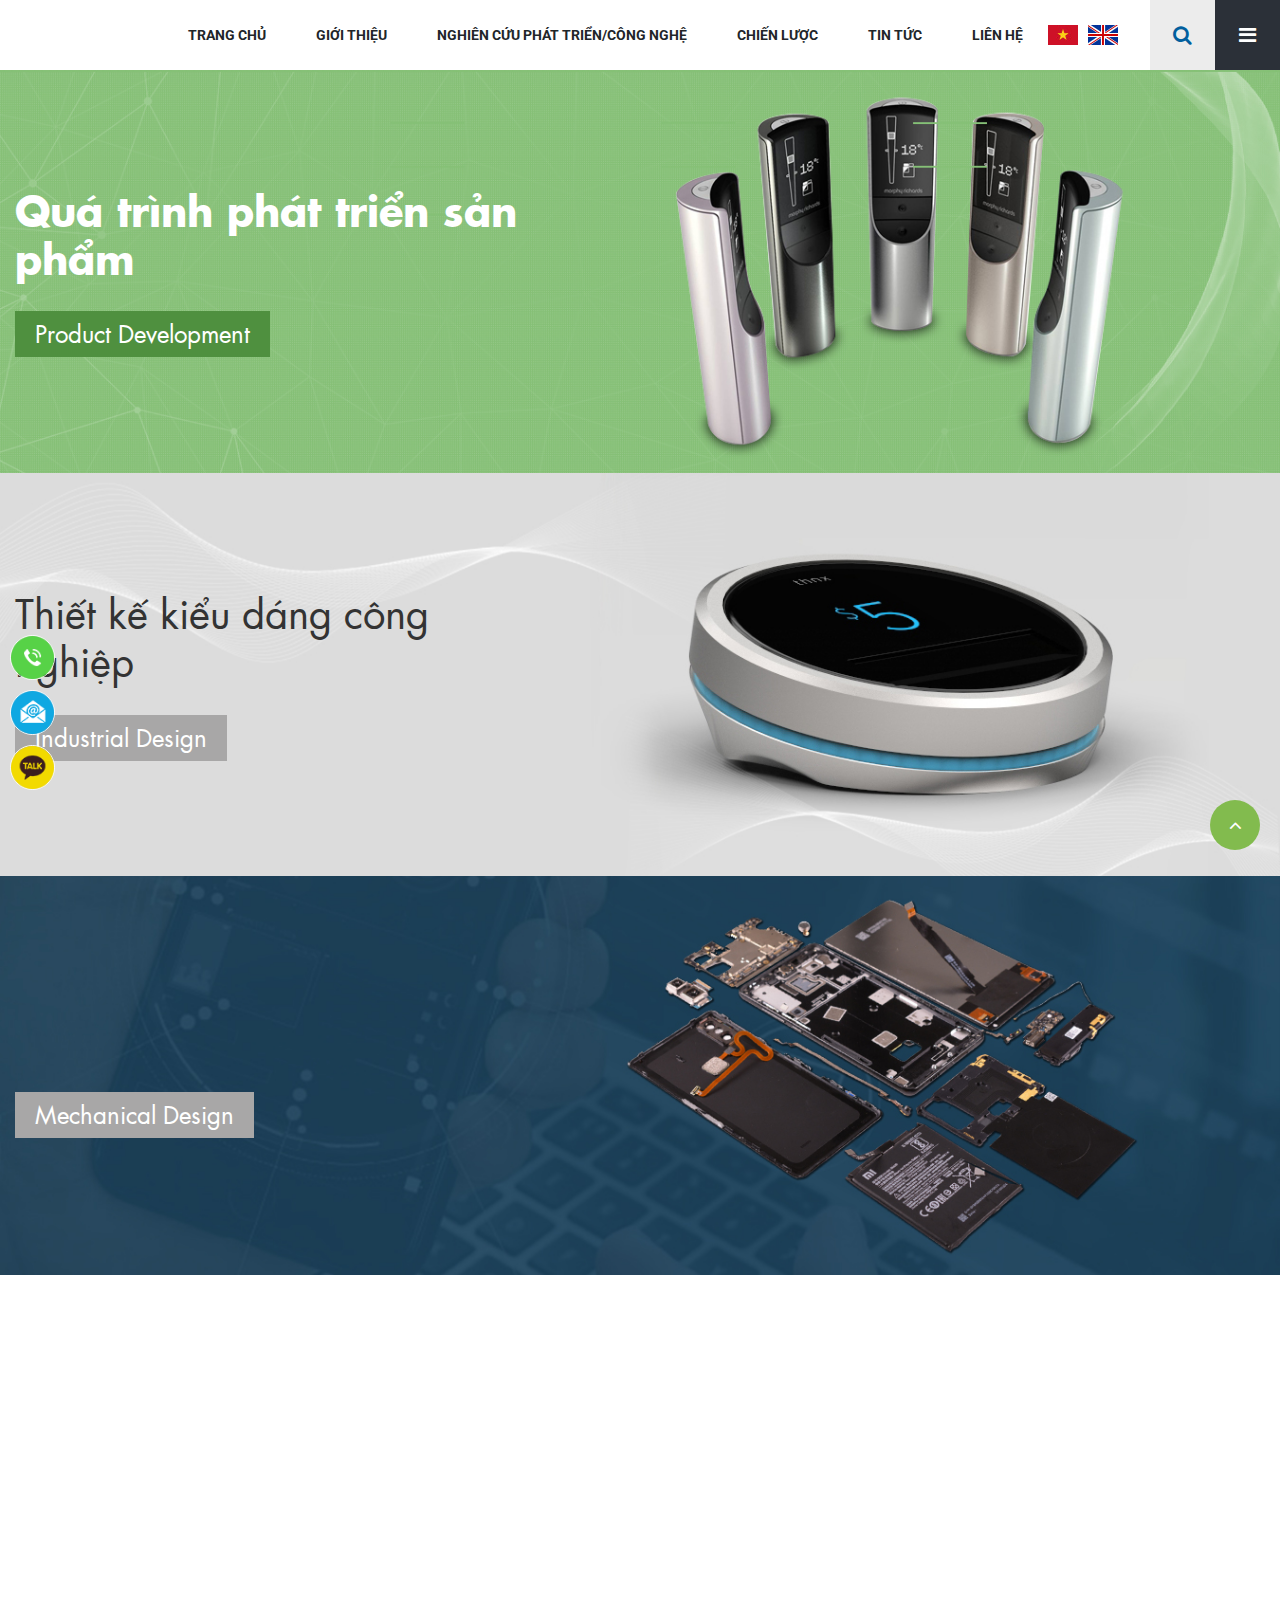
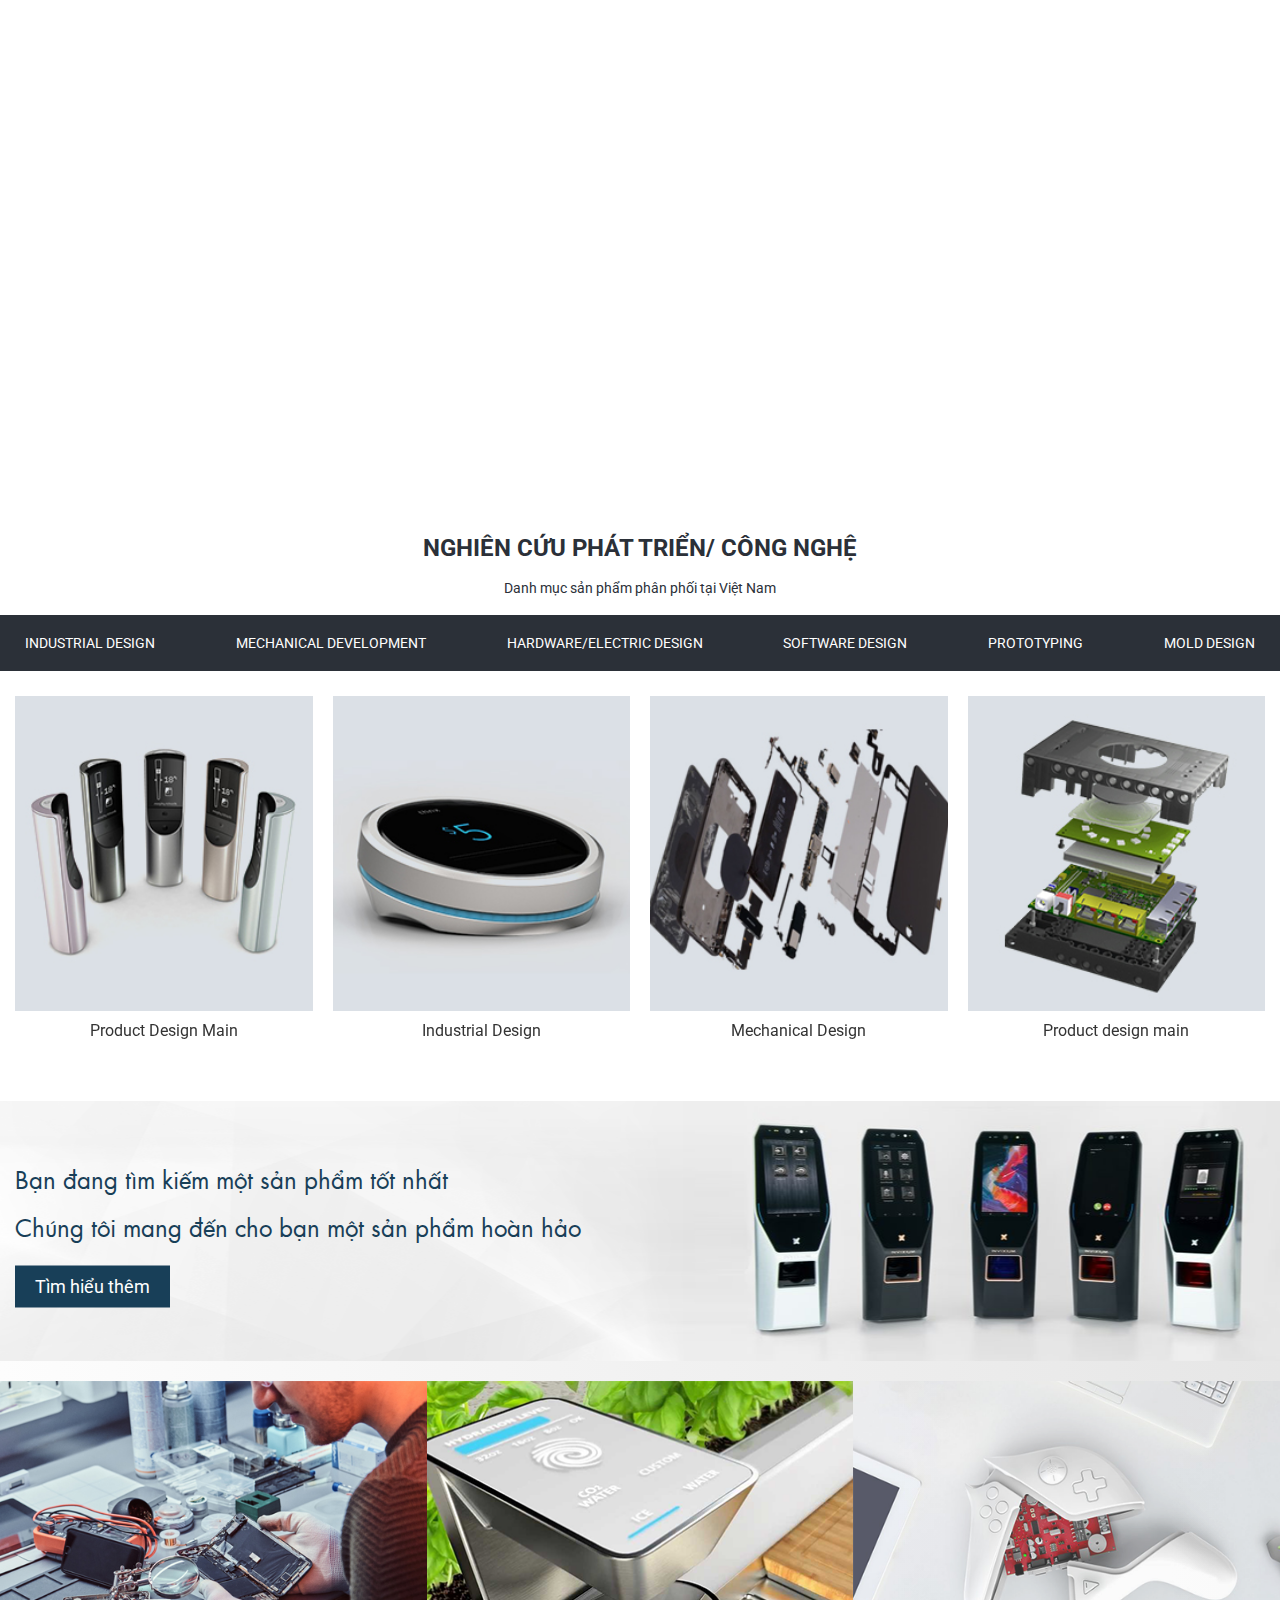
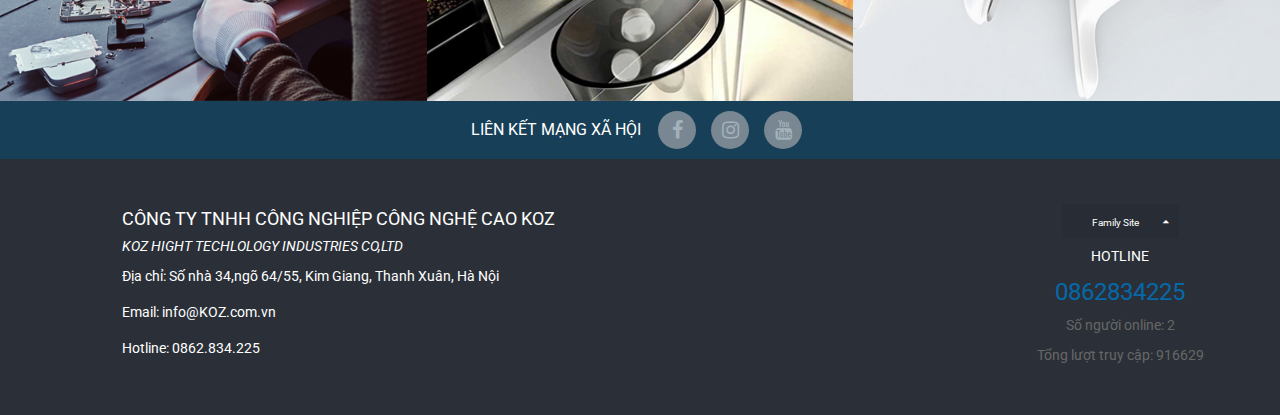
==== index.html @ 9ce786db "update" ====
<!DOCTYPE html>
<html lang="en">

<head>
	<meta charset="UTF-8" />
	<meta http-equiv="X-UA-Compatible" content="IE=edge" />
	<meta name="viewport" content="width=device-width, initial-scale=1.0" />
	<title>Delta Platinum</title>
	<link rel="stylesheet" href="assets/css/bootstrap.min.css">
	<link rel="stylesheet" href="assets/css/owl.carousel.min.css">
	<link rel="stylesheet" href="assets/css/owl.theme.default.min.css">
	<link rel="stylesheet" href="assets/css/font-awesome.min.css">
	<link rel="stylesheet" href="assets/css/animate.min.css">
	<link rel="stylesheet" href="assets/css/style.css" />
	<link rel="stylesheet" href="assets/css/media.css" />
	<link href="https://fonts.googleapis.com/css2?family=Roboto:wght@300;400;500;700&display=swap" rel="stylesheet">
</head>

<body>

	<!-- header -->
	<header class="header d-flex">
		<div class="container">
			<nav class="nav d-flex align-items-center justify-content-center">
				<ul class="menu d-flex align-items-center">
					<li class="menu__item">
						<a href="" class="menu__link">Trang chủ</a>
					</li>
					<li class="menu__item">
						<a href="" class="menu__link">Giới thiệu</a>
					</li>
					<li class="menu__item has-mega-menu">
						<a href="" class="menu__link">Nghiên cứu phát triển/công nghệ</a>
						<div class="mega-menu">
							<div class="container">
								<ul class="mega-menu__list d-flex">
									<li class="list-item">
										<ul class="mega-menu__item">
											<li>
												<h2>Nghiên cứu phát triển/công nghệ</h2>
												<p> Lĩnh vực thiết kế kiểu dáng và công nghiệp, thiết kế kiến trúc cơ
													khí sản phẩm, thiết kế bao bo mạch, thiết kế lập trình IT, tạo mẫu
													sản phẩm, thiết kế khuôn mẫu</p>
												<img src="assets/images/mega-img.jpg" alt="">
											</li>
										</ul>
									</li>
									<li class="list-item">
										<ul class="mega-menu__item">
											<li>
												<a href="">Quá trình phát triển sản phẩm</a>
											</li>
											<li>
												<a href="">Thiết kế kiểu dáng công nghiệp</a>
											</li>
											<li>
												<a href="">Thiết kế kiến trúc cơ khí</a>
											</li>
										</ul>
									</li>
									<li class="list-item">
										<ul class="mega-menu__item">
											<li>
												<a href="">Thiết kế phần cứng, điện tử</a>
											</li>
											<li>
												<a href="">Thiết kế lập trình IT</a>
											</li>
										</ul>
									</li>
									<li class="list-item">
										<ul class="mega-menu__item">
											<li>
												<a href="">Tạo mẫu sản phẩm</a>
											</li>
											<li>
												<a href="">Thiết kế khuôn mẫu</a>
											</li>
										</ul>
									</li>
								</ul>
							</div>
						</div>
					</li>
					<li class="menu__item has-mega-menu">
						<a href="" class="menu__link">Chiến lược</a>
						<div class="mega-menu">
							<div class="container">
								<ul class="mega-menu__list d-flex">
									<li class="list-item">
										<ul class="mega-menu__item">
											<li>
												<h2>Nghiên cứu phát triển/công nghệ</h2>
												<p> Lĩnh vực thiết kế kiểu dáng và công nghiệp, thiết kế kiến trúc cơ
													khí sản phẩm, thiết kế bao bo mạch, thiết kế lập trình IT, tạo mẫu
													sản phẩm, thiết kế khuôn mẫu</p>
												<img src="assets/images/mega-img.jpg" alt="">
											</li>
										</ul>
									</li>
									<li class="list-item">
										<ul class="mega-menu__item">
											<li>
												<a href="">Quá trình phát triển sản phẩm</a>
											</li>
											<li>
												<a href="">Thiết kế kiểu dáng công nghiệp</a>
											</li>
											<li>
												<a href="">Thiết kế kiến trúc cơ khí</a>
											</li>
										</ul>
									</li>
									<li class="list-item">
										<ul class="mega-menu__item">
											<li>
												<a href="">Thiết kế phần cứng, điện tử</a>
											</li>
											<li>
												<a href="">Thiết kế lập trình IT</a>
											</li>
										</ul>
									</li>
									<li class="list-item">
										<ul class="mega-menu__item">
											<li>
												<a href="">Tạo mẫu sản phẩm</a>
											</li>
											<li>
												<a href="">Thiết kế khuôn mẫu</a>
											</li>
										</ul>
									</li>
								</ul>
							</div>
						</div>
					</li>
					<li class="menu__item">
						<a href="" class="menu__link">Tin tức</a>
					</li>
					<li class="menu__item">
						<a href="" class="menu__link">Liên hệ</a>
					</li>
				</ul>
				<!-- language PC -->
				<ul class="nav__language d-flex">
					<li>
						<a href="#"><img src="assets/images/vi.jpg" alt="vi-icon-language"></a>
					</li>
					<li>
						<a href="#"><img src="assets/images/en.jpg" alt="en-icon-language"></a>
					</li>
				</ul>
			</nav>
		</div>
		<div class="nav__action d-flex">
			<div class="nav__action-search">
				<button class="search-btn js-search-btn"><i class="fa fa-search"></i></button>
			</div>

			<!-- language mobile -->
			<ul class="nav__language nav__lang-mb d-flex">
				<li>
					<a href="#"><img src="assets/images/vi.jpg" alt="vi-icon-language"></a>
				</li>
				<li>
					<a href="#"><img src="assets/images/en.jpg" alt="en-icon-language"></a>
				</li>
			</ul>
			<button class="nav__action-bars js-bars-btn">
				<i class="fa fa-bars"></i>
			</button>
			
			<button class="nav__action-mb js-mb-btn">
				<i class="fa fa-bars"></i>
			</button>
		</div>
		<div class="header__search">
			<div class="header__search-inner js-header-search">
				<div class="container">
					<h2 class="text-center">Tìm kiếm</h2>
					<form action="" class="header__form">
						<div class="form-gr text-center d-flex">
							<input type="text" placeholder="Tìm kiếm">
							<button type="submit"><i class="fa fa-search"></i></button>
						</div>
					</form>
					<div class="header__keyword d-flex align-items-center justify-content-center">
						<h3>Gợi ý</h3>
						<ul class="d-flex">
							<li>
								<a href="">Sản phẩm 1</a>
							</li>
							<li>
								<a href="">Sản phẩm 2</a>
							</li>
							<li>
								<a href="">Sản phẩm 3</a>
							</li>
							<li>
								<a href="">Sản phẩm 4</a>
							</li>
							<li>
								<a href="">Sản phẩm 5</a>
							</li>
						</ul>
					</div>
				</div>
			</div>
		</div>
		<!-- Menu mobile -->
		<div class="menumobile">
			<div class="menumobile-overlay"></div>
			<ul class="menumobile-list">
				<li class="menumobile-item">
					<a href="#" class="menumobile-link">Trang chủ</a>
				</li>
				<li class="menumobile-item has-sub-mbmobile">
					<a href="#" class="menumobile-link"
						>Giới thiệu
					</a>
				</li>
				<li class="menumobile-item">
					<a href="#" class="menumobile-link"
						>Nghiên cứ phát triển/công nghệ<i class="fa fa-plus js-slide-down-menu"></i
					></a>
					<ul class="submenu-mb">
						<li>
							<a href="#">Quá trình phát triển sản phẩm</a>
							<a href="#">Thiết kế kiểu dáng công nghiệp</a>
							<a href="#">Thiết kế kiến trúc cơ khí</a>
							<a href="#">Thiết kế phần cứng, điện tử</a>
							<a href="#">Thiết kế lập trình IT</a>
							<a href="#">Tạo mẫu sản phẩm</a>
							<a href="#">Thiết kế khuôn mẫu</a>
						
						</li>
					</ul>
				</li>

				<li class="menumobile-item">
					<a href="#" class="menumobile-link">Giới thiệu</a>
				</li>
				<li class="menumobile-item">
					<a href="#" class="menumobile-link">Liên hệ</a>
				</li>
			</ul>
		</div>
	</header>

	<!-- Main Modal -->
	<div class="main-modal js-main-modal">
		<div class="main-modal__header">
			<hr>
			<img src="assets/images/t_img_sitemap.png" alt="">
			<h2 class="text-center">Sitemap</h2>
			<button class="js-close-modal">
				×
			</button>
		</div>
		<div class="main-modal__body">
			<div class="container">
				<div class="row">
					<div class="col-lg-3">
						<div class="modal-body__item">
							<ul>
								<li>
									<img src="assets/images/model-img-1.jpg" alt="" style="height: auto">
								</li>
								<li>
									<h2>KOZ</h2>
								</li>
								<li>
									<a href="">Quá trình phát triển sản phẩm</a>
								</li>
								<li>
									<a href="">Thiết kế kiểu dáng công nghiệp</a>
								<li>
									<a href="">Thiết kế kiến trúc cơ khí</a>
								</li>
							</ul>
						</div>
					</div>
					<div class="col-lg-3">
						<div class="modal-body__item">
							<ul>
								<li>
									<img src="assets/images/model-img-1.jpg" alt="">
								</li>
								<li>
									<h2>Sản phẩm</h2>
								</li>
								<li>
									<a href="">Quá trình phát triển sản phẩm</a>
								</li>
								<li>
									<a href="">Thiết kế kiểu dáng công nghiệp</a>
								<li>
									<a href="">Thiết kế kiến trúc cơ khí</a>
								</li>
							</ul>
						</div>
					</div>
					<div class="col-lg-3">
						<div class="modal-body__item">
							<ul>
								<li>
									<img src="assets/images/modal-img-2.jpg" alt="">
								</li>
								<li>
									<h2>Hỗ trợ</h2>
								</li>
								<li>
									<a href="">Quá trình phát triển sản phẩm</a>
								</li>
								<li>
									<a href="">Thiết kế kiểu dáng công nghiệp</a>
								<li>
									<a href="">Thiết kế kiến trúc cơ khí</a>
								</li>
							</ul>
						</div>
					</div>
					<div class="col-lg-3">
						<div class="modal-body__item">
							<ul>
								<li>
									<img src="assets/images/modal-img-3.jpg" alt="">
								</li>
								<li>
									<h2>Nơi mua hàng</h2>
								</li>
								<li>
									<a href="">Quá trình phát triển sản phẩm</a>
								</li>
								<li>
									<a href="">Thiết kế kiểu dáng công nghiệp</a>
								<li>
									<a href="">Thiết kế kiến trúc cơ khí</a>
								</li>
							</ul>
						</div>
					</div>
					<div class="col-lg-3">
						<div class="modal-body__item">
							<ul>
								<li>
									<img src="assets/images/modal-img-4.jpg" alt="">
								</li>
								<li>
									<h2>Tin Tức</h2>
								</li>
								<li>
									<a href="">Quá trình phát triển sản phẩm</a>
								</li>
								<li>
									<a href="">Thiết kế kiểu dáng công nghiệp</a>
								<li>
									<a href="">Thiết kế kiến trúc cơ khí</a>
								</li>
							</ul>
						</div>
					</div>
					<div class="col-lg-3">
						<div class="modal-body__item">
							<ul>
								<li>
									<img src="assets/images/modal-img-2.jpg" alt="">
								</li>
								<li>
									<h2>Liên hệ</h2>
								</li>
								<li>
									<a href="">Quá trình phát triển sản phẩm</a>
								</li>
								<li>
									<a href="">Thiết kế kiểu dáng công nghiệp</a>
								<li>
									<a href="">Thiết kế kiến trúc cơ khí</a>
								</li>
							</ul>
						</div>
					</div>
					<div class="col-lg-3">
						<div class="modal-body__item">
							<ul>
								<li>
									<img src="assets/images/model-img-1.jpg" alt="">
								</li>
								<li>
									<h2>Tuyển dụng</h2>
								</li>
								<li>
									<a href="">Quá trình phát triển sản phẩm</a>
								</li>
								<li>
									<a href="">Thiết kế kiểu dáng công nghiệp</a>
								<li>
									<a href="">Thiết kế kiến trúc cơ khí</a>
								</li>
							</ul>
						</div>
					</div>
				</div>
			</div>
		</div>
	</div>
	<!-- End header -->
	<section class="service wow fadeInUpBig" data-wow-duration="1s" data-wow-delay="0.5s">
		<div class="service-img">
			<img src="assets/images/home-img-1.jpg" alt="">
		</div>
		<div class="container">
			<div class="service-content">
				<h2 class="wow fadeInLeft" data-wow-duration="1s" data-wow-delay="1s">Quá trình phát triển sản phẩm</h2>
				<a href="#" class="service-btn">Product Development</a>
			</div>
		</div>
	</section>
	<section class="service wow fadeInUpBig" data-wow-duration="1s" data-wow-delay="0.7s">
		<div class="service-img">
			<img src="assets/images/home-img-2.jpg" alt="">
		</div>
		<div class="container">
			<div class="service-content">
				<h2 class="text-color text-normal wow fadeInLeft" data-wow-duration="1s" data-wow-delay="1s">Thiết kế
					kiểu dáng công nghiệp</h2>
				<a href="#" class="service-btn bg-light-grey">Industrial Design</a>
			</div>
		</div>
	</section>
	<section class="service wow fadeInUpBig" data-wow-duration="1s" data-wow-delay="0.8s">
		<div class="service-img">
			<img src="assets/images/home-img-3.jpg" alt="">
		</div>
		<div class="container">
			<div class="service-content">
				<h2 class="wow fadeInLeft" data-wow-duration="1s" data-wow-delay="0.5s">Thiết kế kiến trúc cơ khí</h2>
				<a href="#" class="service-btn bg-light-grey">Mechanical Design</a>
			</div>
		</div>
	</section>
	<section class="service wow fadeInUpBig" data-wow-duration="1s" data-wow-delay="0.5s">
		<div class="service-img">
			<img src="assets/images/home-img-4.jpg" alt="">
		</div>
		<div class="container">
			<div class="service-content">
				<h2 class="text-color text-normal wow fadeInLeft" data-wow-duration="1s" data-wow-delay="0.5s">Thiết kế
					phần cứng, điện tử</h2>
				<a href="#" class="service-btn bg-dark-blue">Hardware/ Electronic Design</a>
			</div>
		</div>
	</section>
	<section class="service wow fadeInUpBig" data-wow-duration="1s" data-wow-delay="0.8s">
		<div class="service-img">
			<img src="assets/images/home-img-5.jpg" alt="">
		</div>
		<div class="container">
			<div class="service-content">
				<h2 class="wow fadeInLeft" data-wow-duration="1s" data-wow-delay="0.8s">Thiết kế khuôn mẫu</h2>
				<a href="#" class="service-btn bg-light-grey">Mold Design</a>
			</div>
		</div>
	</section>
	<section class="category text-center">
		<div class="category__heading">
			<h2 class="category__title">Nghiên cứu phát triển/ Công nghệ</h2>
			<p>Danh mục sản phẩm phân phối tại Việt Nam</p>
		</div>
		<div class="category__slide">
			<div class="category__wrap">
				<div class="container">
					<div class="category__nav">
						<!-- Category nav PC -->
						<ul class="category__list align-items-center justify-content-between">
							<li data-pane=".pane1" class="pane">
								<a href="#" data-pane=".pane1">Product Development</a>
							</li>
							<li data-pane=".pane2">
								<a href="#">Industrial design</a>
							</li>
							<li data-pane=".pane3">
								<a href="#">Mechanical Development</a>
							</li>
							<li>
								<a href="#">Hardware/Electric design</a>
							</li>
							<li>
								<a href="#">Software design</a>
							</li>
							<li>
								<a href="#">Prototyping</a>
							</li>
							<li>
								<a href="#">Mold design</a>
							</li>
						</ul>

						<!-- Category N -->
						<button class="category-btn js-cat-btn">
							<i class="fa fa-bars"></i>
						</button>
					</div>
				</div>
			</div>
			<div class="container">
				<!-- pane 1 -->
				<div class="category__slide-wrap owl-carousel pane pane1">
					<div class="category__slide-item">
						<a href=""><img src="assets/images/cate-img1.jpg" alt=""></a>
						<h3 class="category__slide-title"><a href="">Product Design Main</a></h3>
					</div>
					<div class="category__slide-item">
						<a href=""><img src="assets/images/cate-img-2.jpg" alt=""></a>
						<h3 class="category__slide-title"><a href="">Industrial Design</a></h3>
					</div>
					<div class="category__slide-item">
						<a href=""><img src="assets/images/cat-3.jpg" alt=""></a>
						<h3 class="category__slide-title"><a href="">Mechanical Design</a></h3>
					</div>
					<div class="category__slide-item">
						<a href=""><img src="assets/images/cat-4.jpg" alt=""></a>
						<h3 class="category__slide-title"><a href="">Product design main</a></h3>
					</div>
					<div class="category__slide-item">
						<a href=""><img src="assets/images/cate-img-2.jpg" alt=""></a>
						<h3 class="category__slide-title"><a href="">Product design main</a></h3>
					</div>
					<div class="category__slide-item">
						<a href=""><img src="assets/images/cate-img1.jpg" alt=""></a>
						<h3 class="category__slide-title"><a href="">Product design main</a></h3>
					</div>
					<div class="category__slide-item">
						<a href=""><img src="assets/images/cat-3.jpg" alt=""></a>
						<h3 class="category__slide-title"><a href="">Product design main</a></h3>
					</div>
				</div>
				<!-- pane 2 -->
				<div class="category__slide-wrap owl-carousel pane pane2">
					<div class="category__slide-item">
						<a href=""><img src="assets/images/cate-img1.jpg" alt=""></a>
						<h3 class="category__slide-title"><a href="">Product design main</a></h3>
					</div>
					<div class="category__slide-item">
						<a href=""><img src="assets/images/cat-4.jpg" alt=""></a>
						<h3 class="category__slide-title"><a href="">Product design main</a></h3>
					</div>
				</div>
				<!-- pane 3 -->
				<div class="category__slide-wrap owl-carousel pane pane3">
					<div class="category__slide-item">
						<a href=""><img src="assets/images/cate-img1.jpg" alt=""></a>
						<h3 class="category__slide-title"><a href="">Product design main</a></h3>
					</div>
					<div class="category__slide-item">
						<a href=""><img src="assets/images/cat-3.jpg" alt=""></a>
						<h3 class="category__slide-title"><a href="">Product design main</a></h3>
					</div>
					<div class="category__slide-item">
						<a href=""><img src="assets/images/cate-img-2.jpg" alt=""></a>
						<h3 class="category__slide-title"><a href="">Product design main</a></h3>
					</div>
				</div>
			</div>
		</div>
	</section>

	<section class="ads">
		<div class="container">
			<div class="ads__content">
				<p class="ads__txt">Bạn đang tìm kiếm một sản phẩm tốt nhất <br>
					Chúng tôi mang đến cho bạn một sản phẩm hoàn hảo
				</p>
				<a href="#" class="ads__btn">Tìm hiểu thêm</a>
			</div>
		</div>
	</section>

	<section class="gallery d-flex">
		<div class="gallery__img">
			<img src="assets/images/gallery1.jpg" alt="">
		</div>
		<div class="gallery__img">
			<img src="assets/images/gallery2.png" alt="">
		</div>
		<div class="gallery__img">
			<img src="assets/images/galery3.png" alt="">
		</div>
	</section>
	<section class="social">
		<div class="container">
			<div class="row justify-content-center align-items-center">
				<p>Liên kết mạng xã hội</p>
				<ul class="social__list d-flex">
					<li>
						<a href=""><i class="fa fa-facebook"></i></a>
					</li>
					<li>
						<a href=""><i class="fa fa-instagram"></i></a>
					</li>
					<li>
						<a href=""><i class="fa fa-youtube"></i></a>
					</li>
				</ul>
			</div>
		</div>
	</section>
	<footer class="footer">
		<div class="container">
			<div class="row justify-content-end">
				<div class="col-lg-8 col-md-12 col-sm-12">
					<div class="footer__content">
						<h2>Công ty TNHH công nghiệp công nghệ cao KOZ</h2>
						<span class="footer__intro">KOZ hight techlology industries co,LTD</span>
						<p>Địa chỉ: <span>Số nhà 34,ngõ 64/55, Kim Giang, Thanh Xuân, Hà Nội</span></p>
						<p>Email: <span>info@KOZ.com.vn</span></p>
						<p>Hotline: <span>0862.834.225</span></p>
					</div>
				</div>
				<div class="col-lg-3 col-md-12 col-sm-12">
					<div class="footer__info text-center">
						<button class="js-footer-btn">
							<i class="fa fa-caret-up"></i>
							<span>Family Site</span>
							<ul class="footer__link-list">
								<li>
									<a href="#">Link 1</a>
								</li>
								<li>
									<a href="#">Link 2</a>
								</li>
								<li>
									<a href="#">Link 3</a>
								</li>
								<li>
									<a href="#">Link 4</a>
								</li>
							</ul>
						</button>
						<p>Hotline</p>
						<a href="18006740">0862834225</a>
						<ul>
							<li>Số người online: <span>2</span></li>
							<li>Tổng lượt truy cập: <span>916629</span></li>
						</ul>
					</div>
				</div>
			</div>
		</div>
	</footer>
	<div class="list-icon">
		<ul>
			<li>
				<a href="#"><img src="assets/images/icon-phone.png" alt=""></a>
				<span class="icon-phone">0862834225</span>
			</li>
			<li>
				<a href="#"><img src="assets/images/icon-email.png" alt=""></a>
				<span class="icon-email">info@KOZ.com.vn</span>
			</li>
			<li>
				<a href="#"><img src="assets/images/icon-talk.png" alt=""></a>
				<span class="icon-talk">0862834225</span>
			</li>
		</ul>
	</div>
	<a href="#" class="back-top active">
		<i class="fa fa-angle-up"></i>
	</a>
	<script src="assets/js/jquery-3.6.0.min.js"></script>
	<script src="assets/js/popper.min.js"></script>
	<script src="assets/js/bootstrap.min.js"></script>
	<script src="assets/js/owl.carousel.min.js"></script>
	<script src='assets/js/wow.min.js'></script>
	<script src="assets/js/jquery.elevatezoom.min.js"></script>
	<script src="assets/js/main.js"></script>

	<script>
		new WOW().init();
	</script>
</body>
</html>
---- assets/css/style.css ----
/* ===============  Setting  =============== */
:root {
  --main-color: #86c177;
  --white-color: #fff;
  --text-color: #333333;
  --secondary-color: #2b3038;
  --roboto-font: 'Roboto', sans-serif;
  --sfu-b:  SFUBold;
  --sfu-book: SFUBook;
}

html {
  scroll-behavior: smooth;
}

body {
}

*,
*::before,
*::after {
  margin: 0;
  padding: 0;
  box-sizing: border-box;
}

body {
  font-family: var(--roboto-font);
  font-size: 14px;
  line-height: 1;
}

input,
button,
select,
textarea {
  outline: none;
  font-size: 14px;
}

h1,
h2,
h3,
h4,
h5,
h6,
p {
  margin: 0;
  font-weight: 400;
}

ul {
  margin: 0;
  list-style: none;
}

button {
  cursor: pointer;
  border: none;
}

button:focus {
  outline: none;
  border: none;
}

input {
  line-height: normal;
}

a,
a:hover {
  text-decoration: none;
  color: unset;
}

img {
  max-width: 100%;
  display: block;
}



@font-face {
  font-family: SFUBold;
  src: url(../fonts/SFUFUTURABOLD.TTF);
}

@font-face {
  font-family: SFUBook;
  src: url(../fonts/SFUFUTURABOOK.TTF);
}

/* ===============  Global style  =============== */

.back-top {
  position: fixed;
  right: 20px;
  bottom: 50px;
  opacity: 0;
  visibility: hidden;
  transition: all 0.2s ease-in-out;
  background: #82bb4e;
  color: var(--white-color);
  width: 50px;
  height: 50px;
  display: grid;
  place-items: center;
  border-radius: 50%;
  z-index: 99;
}

.back-top i {
	font-size: 20px;
}

.back-top:hover {
	text-decoration: none;
	color: var(--white-color);
}
  
.back-top.active {
	opacity: 1;
	visibility: visible;
}

.header {
  padding: 23px 0;
  position: relative;
}

.menu__link {
  font-weight: 700;
  text-transform: uppercase;
  padding: 0 25px;
  line-height: 24px;
}

.nav__language li ~ li {
  margin-left: 10px;
}

.nav__action {
  position: absolute;
  top: 0;
  right: 0;
  height: 100%;
}

.nav__action-search .search-btn,
.nav__action-bars i{
  height: 100%;
  width: 65px;
  font-size: 20px;
}

.nav__action-search .search-btn {
  background-color: #ececec;
  color: #015f9e;
}

.nav__action-search .btn-close i::before {
  content: '\f00d';
  color: #015f9e;
  opacity: .5;
}

.nav__lang-mb {
  display: none !important;
}

.nav__language li a img {
  transition: all .25s ease-in-out;
}

.nav__language li a img:hover  {
  transform: scale(1.2);
}

.nav__action-bars i {
  display: inline-block;
  background: var(--secondary-color);
  color: var(--white-color);
  display: flex;
  align-items: center;
  justify-content: center;
}

.mega-menu {
  position: absolute;
  left: 0;
  right: 0;
  top: 70px;
  background-color: #f2f7f0;
  padding: 25px 0;
  opacity: 0;
  visibility: hidden;
  transform: scale(1, 1);
  transition: transform 0.5s ease-in-out, opacity 0.3s ease-in-out;
  transform: scale(1, 0);
  animation-fill-mode: forwards;
  transform-origin: top;
  border-top: 2px solid var(--main-color);
  z-index: 97;
}

.has-mega-menu:hover .mega-menu {
  opacity: 1;
  visibility: visible;
  transition: transform 0.5s ease-in-out, opacity 0.3s ease-in-out .1s;
  transform: scale(1, 1);
}

.mega-menu::before {
  content: "";
  position: absolute;
  top: -27px;
  left: 0;
  right: 0;
  height: 27px;
  background: transparent
}

.mega-menu__list {
  margin: 0 -15px;
}

.list-item {
  width: 25%;
  padding: 0 15px;
}

.list-item:first-child {
  border-right: 1px solid #edeff4;
}

.mega-menu__item h2 {
  font-size: 17px;
  font-weight: 700;
}

.mega-menu__item p {
  font-size: 13px;
  line-height: 18px;
  margin: 10px 0;
}

.mega-menu__item img {
  max-height: 200px;
  object-fit: cover;
}

.mega-menu__item li a {
  text-transform: uppercase;
  display: block;
  color: var(--text-color);
  font-weight: 400;
  position: relative;
  padding-bottom: 8px;
  margin-bottom: 25px;
  transition: all .25s ease-in-out;
}

.mega-menu__item li a:hover {
  color: var(--main-color);
}

.mega-menu__item li a::before {
  content: "";
  position: absolute;
  width: 78px;
  left: 0;
  height: 2px;
  background-color: var(--main-color);
  bottom: 0;
}

.header__search-inner {
  position: absolute;
  left: 0;
  right: 0;
  top: 70px;
  background: #2b3038;
  height: 0;
  overflow: hidden;
  transition: height .5s ease;
  z-index: 99;
}

.header__search-inner h2 {
  margin: 15px 0;
  font-family: 'Montserrat', sans-serif;
  color: var(--white-color);
  font-size: 20px;
  letter-spacing: 10px;
  position: relative;
  padding-top: 50px ;
}

.header__search-inner h2::before {
  content: "";
  position: absolute;
  height: 50px;
  width: .5px;
  background: var(--white-color);
  top: -17px;
  left: 50%;
  transform: translateX(-50%);
}

.header__form {
  margin: 20px 0;
}

.form-gr input {
  width: calc(100% - 77px);
  outline: none;
  border: none;
  height: 76px;
  text-align: center;
  font-family: 'Montserrat', sans-serif;
  font-size: 20px;
  padding-left: 20px;
  
}

.form-gr input::placeholder {
  color: rgb(133, 133, 133);
  font-size: 18px;
  font-family: 'Montserrat', sans-serif;

}

.form-gr button {
  width: 77px;
  background: var(--white-color);
}

.form-gr button i {
  font-size: 25px;
}

.header__keyword  h3 {
    margin-right: 35px;
    padding-left: 25px;
    font-size: 18px;
    color: #fff;
    font-weight: 400;
    background: url(../images/search-icon.png) no-repeat 0 50%;
}

.header__keyword {
  padding-bottom: 50px;
}

.header__keyword ul li ~ li {
  margin-left: 5px;
}

.header__keyword ul li a {
  display: block;
  padding: 7px 15px;
  font-size: 16px;
  font-weight: 300;
  color: #fff;
  opacity: .7;
  border: 1px solid #fff;
  border-radius: 25px;
  text-decoration: none;
}

.main-modal {
  background: #f5f6fa;  
  position: absolute;
  top: 0;
  left: 0;
  right: 0;
  border: 1px solid rgba(0,0,0,.2);
  border: 1px solid #000;
  opacity: 0;
  visibility: hidden;
  transition: all .25s linear;
  transform: translateY(-100px);
  z-index: 98;
}

.main-modal.active {
  opacity: 1;
  visibility: visible;
}

.main-modal__header {
  border-bottom: 2px solid #000;
  padding: 15px;
  padding-top: 0;
  margin-bottom: 20px;
}

.main-modal__header button  {
    width: 80px;
    height: 80px;
    background-image: linear-gradient(to right, #20409a, #009a4f);
    position: absolute;
    top: 0px;
    right: 0px;
    font-size: 60px;
    opacity: 1;
    color: #fff;
}

.main-modal__header h2 {
  font-family: 'Montserrat', sans-serif;
  font-size: 30px;
  margin: 10px 0;
}

.main-modal__header img {
  display: block;
  margin: 0 auto;
}

.main-modal__header hr {
  width: 1px;
  height: 50px;
  margin: 0 auto 14px;
  border: 0;
  background: -webkit-linear-gradient(to bottom, #134faa, #00857d);
  background: -o-linear-gradient(to bottom, #134faa, #00857d);
  background: -moz-linear-gradient(to bottom, #134faa, #00857d);
  background: linear-gradient(to bottom, #134faa, #00857d);
  filter: progid:DXImageTransform.Microsoft.gradient( startColorstr='#134faa', endColorstr='#00857d',GradientType=1 );
}

.modal-body__item {
  margin-bottom: 20px;
}

.modal-body__item ul li h2 {
  margin: 20px 0;
  font-family: 'Montserrat', sans-serif;
  color: var(--white-color);
  font-size: 20px;
  position: relative;
  color: var(--text-color);
  padding-bottom: 10px;
  text-transform: uppercase;
}

.modal-body__item ul li h2::before {
  content: "";
  position: absolute;
  width: 30px;
  left: 0;
  height: 2px;
  background: linear-gradient(to right, var(--main-color), #87b959 );
  bottom: 0;
}

.modal-body__item ul li a {
  display: block;
  font-size: 15px;
  color: #68686e;
  background: url(../images/sitemap_list_off.png) no-repeat 100% 10px;
  line-height: 35px;
}

.modal-body__item ul li img {
  width: 100%;
  height: 200px;
  object-fit: cover;
}

.nav__action-mb {
  display: none;
  font-size: 20px;
}

.service {
  position: relative;
}

.service-img img {
  width: 100%;
}

.service-content {
  position: absolute;
  top: 50%;
  transform: translateY(-50%);
  width: 23%;
}

.service-content h2 {
  font-size: 40px ;
  font-family: var(--sfu-b);
  color: var(--white-color);
  line-height: 48px;
  margin-bottom: 30px;
}

.service-content a {
  display: inline-block;
  padding: 10px 20px 12px 20px;
  font-family: var(--sfu-book);
  font-size: 24px;
  background-color: #4f903f;
  color: var(--white-color);
  transition: all .3s ease-in-out;
}

.service-content .text-color {
  color: var(--text-color);
}
.service-content .text-normal {
  text-transform: unset;
  font-family: var(--sfu-book);
}

.service-content .bg-light-grey {
  background: #a8a7a7;
}

.service-content .bg-dark-blue {
  background: #2b3038;
}

.service-content a:hover {
  transform: translateX(20px);
}

.category {
  margin-top: 50px;
}

.category__title {
  font-size: 24px;
  color: var(--secondary-color);
  text-transform: uppercase;
  font-weight: 700;
  line-height: 36px;
  margin-bottom: 15px;
}

.category__heading p {
  color: var(--secondary-color);
}

.category__wrap {
  background: var(--secondary-color);
  height: 56px;
  line-height: 56px;
  margin-top: 20px;
}

.category__slide-wrap {
  padding-top: 25px;
}

.category__list {
  height: 56px;
  line-height: 56px;
  display: flex;
}

.category__list.active {
  display: none;
}

.category__list li a {
  display: inline-block;
  color: var(--white-color);
  text-transform: uppercase;
  line-height: 36px;
  padding: 0 10px;
}

.category__list li.active {
  background-color: #5e6268;
}

.category__slide-item img {
  height: 315px;
  object-fit: cover;
}

.category__slide-item h3 {
  font-size: 16px;
  color: var(--text-color);
  margin-top: 10px;
}

.category-btn{
  background: unset;
  display: none;
}

.category-btn i {
  color: var(--white-color);
  font-size: 25px;
}

.ads {
  position: relative;
  background: url(/assets/images/zxcxc.png) no-repeat center/cover;
  height: 260px;
  margin-top: 60px;
  width: 100%;
  background-position: center;
  background-color: #e5e5e5;
  
}

.ads__img img {
  width: 100%;
}

.ads__content {
  position: absolute;
  top: 50%;
  transform: translateY(-50%);
}

.ads__content p {
  font-size: 24px;
  font-family: var(--sfu-book);
  color: #183f58;
  line-height: 48px;
}

.ads__btn {
  display: inline-block;
  padding: 12px 20px;
  background: #183f58;
  color: var(--white-color);
  font-size: 18px;
  border: none;
  transition: transform .25s ease-in-out;
  margin-top: 15px;
}

.ads__btn:hover {
  transform: translateX(20px);
  color: var(--white-color);
}


.gallery {
  padding-top: 20px;
  background-image: linear-gradient(to right, #fdfdfd, #e6e6e6);
}
.gallery__img {
  width: 33.33%;
  overflow: hidden;
}

.gallery__img img {
  height: 320px;
  width: 100%;
  object-fit: cover;
  transition: opacity 0.35s, transform 0.35s;
  max-width: none;
  cursor: pointer;

}

.gallery__img:hover img {
  opacity: .5;
  transform: scale(1.1);
}

.social p {
  font-size: 16px;
  text-transform: uppercase;
  color: var(--white-color);
  margin-right: 10px;
}

.social {
  background-color: #183f58 ;
  padding: 10px 0;
}

.social__list li {
  margin: 0 7.5px;
}

.social__list li a {
  display: inline-block;
  width: 38px;
  height: 38px;
  border-radius: 50%;
  background-color: #788791;
  display: flex;
  align-items: center;
  justify-content: center;
  color: #a2b1ba;
  font-size: 20px;
}

.footer {
  background-color: var(--secondary-color);
  padding: 45px 0;
}

.footer__content {
  color: var(--white-color);
}

.footer__content h2 {
  font-size: 18px;
  text-transform: uppercase;
  line-height: 30px;
}

.footer__content .footer__intro {
  font-style: italic;
  text-transform: uppercase;
  line-height: 24px;
}

.footer__content p {
  line-height: 36px;
}

.footer__info p {
  color: var(--white-color);
  text-transform: uppercase;
  line-height: 36px;
}

.footer__info button {
  padding: 10px 30px;
  background-color: #282d35;
  color: var(--white-color);
  position: relative;
  padding-right: 40px;
}

.footer__info button ul {
  position: absolute;
  background-color: #282d35;
  width: 100%;
  top: -144px;
  left: 0;
  display: none;
 
}

.footer__info button ul li a {
  text-transform: uppercase;
  font-size: 12px;
  color: var(--white-color);
}
.footer__info button span {
  font-size: 10px;
}

.footer__info button i {
  position: absolute;
  right: 10px;
  font-size: 10px;
  top: 50%;
  transform: translateY(-50%);
}

.footer__info a {
  font-size: 24px;
  color: #0668a8;
  line-height: 36px;
}

.footer__info ul li {
  color: #676767;
  line-height: 30px;
}

.footer__link-list.active {
  display: block;
}

.menumobile {
  position: fixed;
  width: 100%;
  height: 100%;
  top: 0;
  left: 0;
  right: 0;
  opacity: 0;
  visibility: hidden;
  transition: all 0.3s ease-in-out;
  z-index: 99;
  display: none;
}

.menumobile-overlay {
  background: rgba(0, 0, 0, 0.5);
  position: absolute;
  width: 100%;
  height: 100%;
}

.menumobile.active .menumobile-list {
  transform: translateX(0%);
}

.menumobile-list {
  position: absolute;
  background-color: #27648d;
  width: 280px;
  height: 100vh;
  transform: translateX(-100%);
  transition: all 0.35s ease;
}

.menumobile-list li.menumobile-item a.menumobile-link {
  display: block;
  padding: 10px 15px;
  line-height: 24px;  
  color: var(--white-color);
  position: relative;
}

.menumobile-list li.menumobile-item {
  border-top: 1px solid #3a77a0;
  position: relative;
}

.menumobile-list li i {
  position: absolute;
  right: 10px;
  width: 30px;
  height: 30px;
  top: 50%;
  transform: translateY(-50%);
  display: grid;
  place-items: center;
  color: var(--text-color);
}

.menumobile-list li.menumobile-item:last-child {
  border-bottom: 1px solid #3a77a0;
}

.menumobile-item a i {
  color: var(--white-color);
}
.menumobile.active {
  opacity: 1;
  visibility: visible;
}

.submenu-mb {
  display: none;
}

.submenu-mb li a {
  display: block;
  color: var(--white-color);
  padding: 10px 15px 10px 30px;
  line-height: 22px;
  position: relative;
}


.list-icon {
  position: fixed;
  left: 10px;
  bottom: 100px;
  z-index: 100;
}

.list-icon ul li {
  margin-bottom: 10px;
  border-radius: 50%;
  border: 1px solid #fbfbfb;
  position: relative;
  width: 45px;
  height: 45px;
}

.list-icon ul li:hover span {
  display: grid;
}

.list-icon ul li span {
  position: absolute;
  top: 50%;
  transform: translateY(-50%);
  height: 45px;
  display: grid;
  place-items: center;
  padding-right: 20px;
  border-radius: 30px;
  right: -124px;
  padding-left: 68px;
  z-index: -1;
  color: var(--white-color);
  display: none;

}

.icon-phone {
  background: #57d247;
}

.icon-talk {
  background: #f1d900;
}


.list-icon ul li .icon-email {
  right: -156px;
  background: #0fa8e2;
}
---- assets/css/media.css ----
/* ===============  Media Queries  =============== */


@media screen and (min-width: 1200px) {
	.container {
		width: 1350px;
		max-width: 100%;
	}
}

@media screen and (max-width: 1440px) {
	.service-content {
		width: 40%;
	}
}

@media screen and (max-width: 1200px) {
	.menu__link {
		padding: 0 20px;
	}
}


@media screen and (max-width: 1199px) {
	.menu__link {
		padding: 0 15px;
	}
	.service-content {
		width: 40%;
	}
	
	.category__list {
		position: absolute;
		flex-direction: column;
		width: 100%;
		top: 55px;
		left: 0;
		right: 0;
		background: var(--secondary-color);
		height: auto;
		z-index: 99;
		display: none;
	}

	.category__list.active {
		display: flex;
	  }
	
	.category-btn {
		display: flex;
	}

	.category__nav {
		line-height: 30px;
		display: flex;
		align-items: center;
		height: 56px;
		justify-content: flex-end;
		position: relative;
	}
}


@media screen and (max-width: 1140px) {
	.header {
		padding: 35px 0;
	}

	.nav {
		display: none !important;
	}
	.nav__action-bars {
		display: none;
	}

	.nav__action-mb {
		display: block;
		height: 100%;
		width: 50px	;
		background: unset;
	}

	.nav__action-mb i {
		color: #015f9e;
		font-size: 25px;
	}

	.nav__lang-mb {
		display: flex !important;
		align-items: center;
	}

	.search-btn {
		margin-right: 10px;
	}

	.search-btn i {
		font-size: 25px;
	}

	.nav__action-mb {
		margin-left: 20px;
	}

	.menumobile {
		display: block;
	}
}


@media screen and (max-width: 991px) {

	.service-content {
		width: 35%;
	}
	.service-content h2 {
		font-size: 25px;
		line-height: 40px;
	}
	.header__search-inner {
		top: 66px;
	}
	.service-content a {
		font-size: 20px;
		padding: 10px 15px;
	}
	.ads__content p {
		font-size: 19px;
	}
	.ads__btn {
		padding: 10px 15px;
	}
	.footer__content {
		margin-bottom: 20px;
	}
	.footer__info {
		text-align: left !important;
	}

	
}

@media screen and (max-width: 767px) {
	.nav__action-search .search-btn {
		background: unset;
		width: 50px;
	}
	.nav {
		justify-content: center;
	}
	.header__search-inner {
		top: 60px;
	}
	.form-gr input {
		height: 50px;
	}
	.header__keyword {
		flex-direction: column;
	}
	.header__keyword ul {
		flex-wrap: wrap;
		margin-top: 20px;
		justify-content: center;
	}
	.header__keyword ul li {
		margin-bottom: 10px;
	}

	.service-content h2 {
		line-height: 35px;
		font-size: 25px;
	}

	.service-content a {
		font-size: 16px;
	}

	.gallery  {
		flex-wrap: wrap;
	}

	.gallery__img {
		width: 100%;
	}

	.nav__action-mb {
		margin-left: 10px;
	}

}


@media screen and (max-width: 575px) {
	.service-img img {
		height: 250px;
		object-fit: cover;
	}

	.service-content {
		width: 50%;
	}

	.service-content a {
		font-size: 14px;
	}

	.service-content h2 {
		line-height: 20px;
    	font-size: 20px;
	}
}

@media screen and (max-width: 480px) {
	.ads__content {
		top: 40%;
		width: 70%;
	}
	.ads__content p {
		font-size: 16px;
	}
	.ads__btn {
		font-size: 14px;
	}
	.ads__content p {
		line-height: 30px;
	}
	
}

@media screen and (max-width: 340px) {
	.social p  {
		margin-bottom: 20px;
	}
}
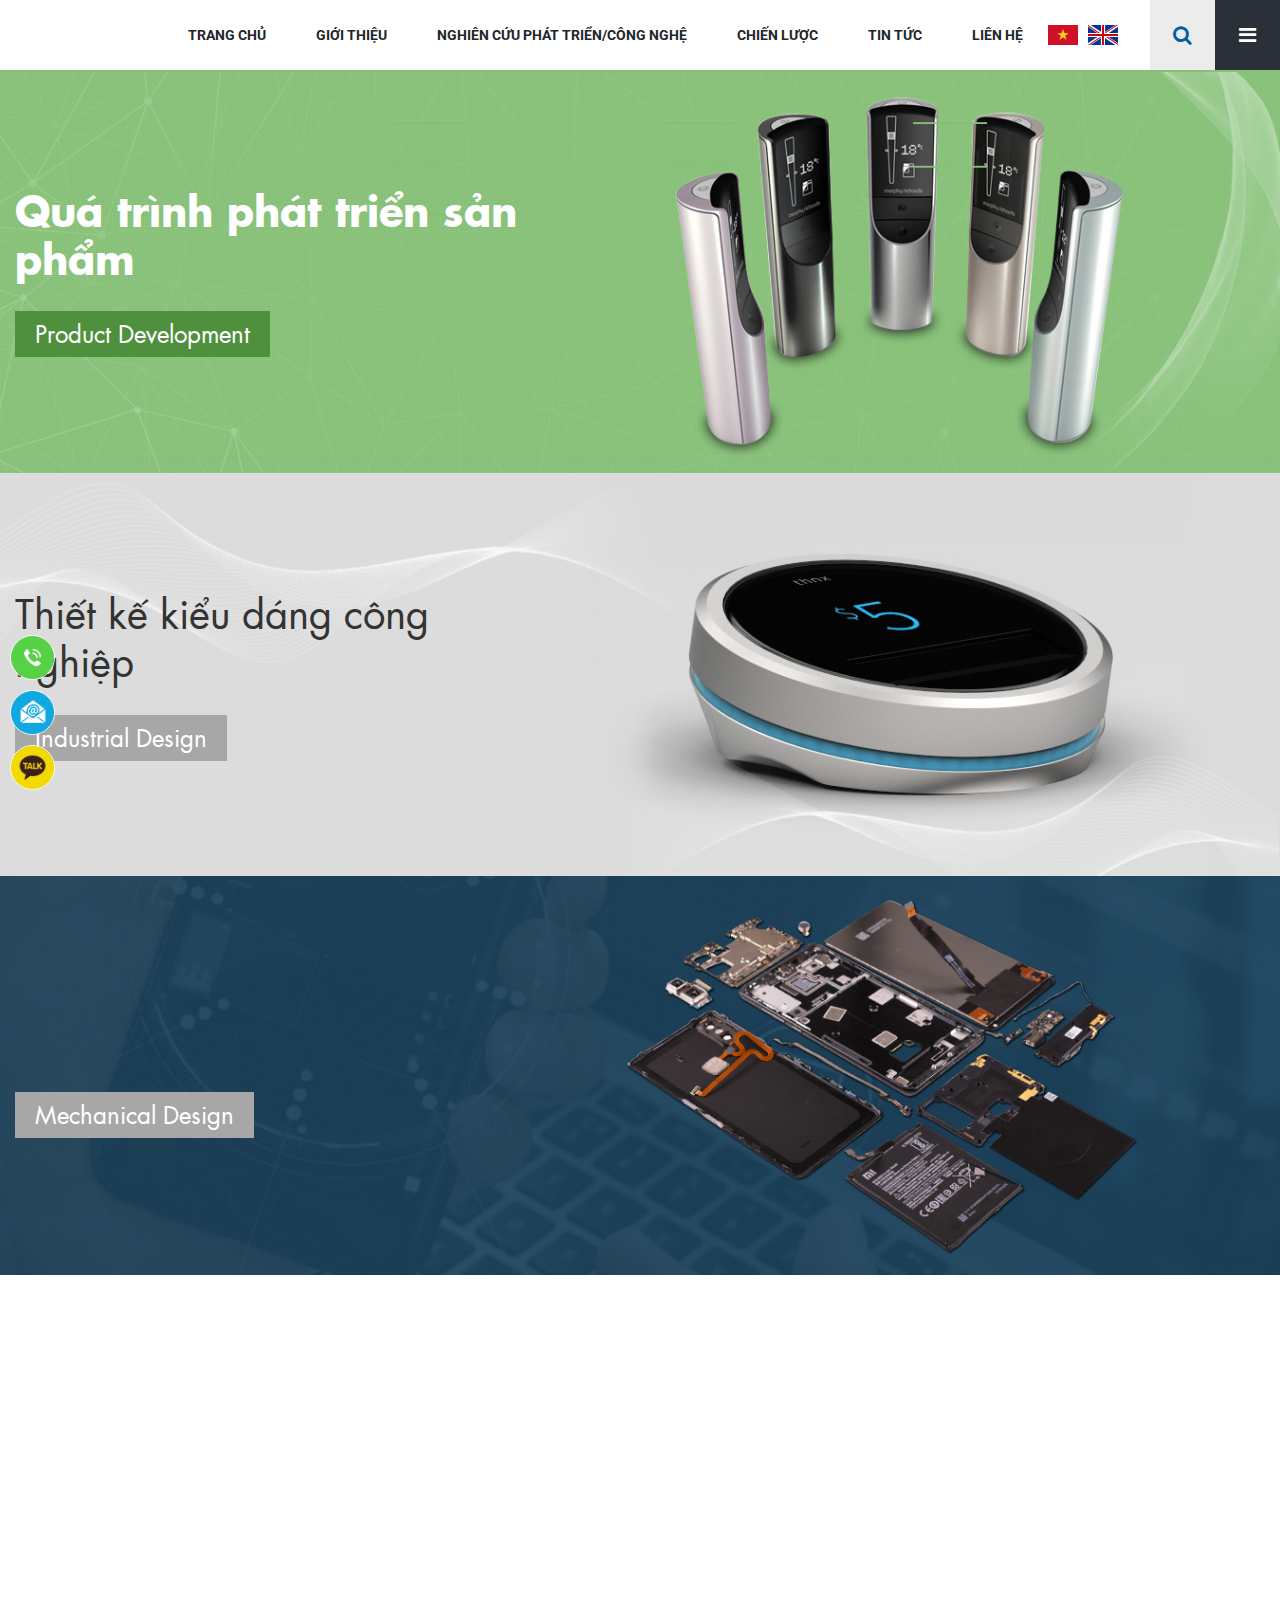
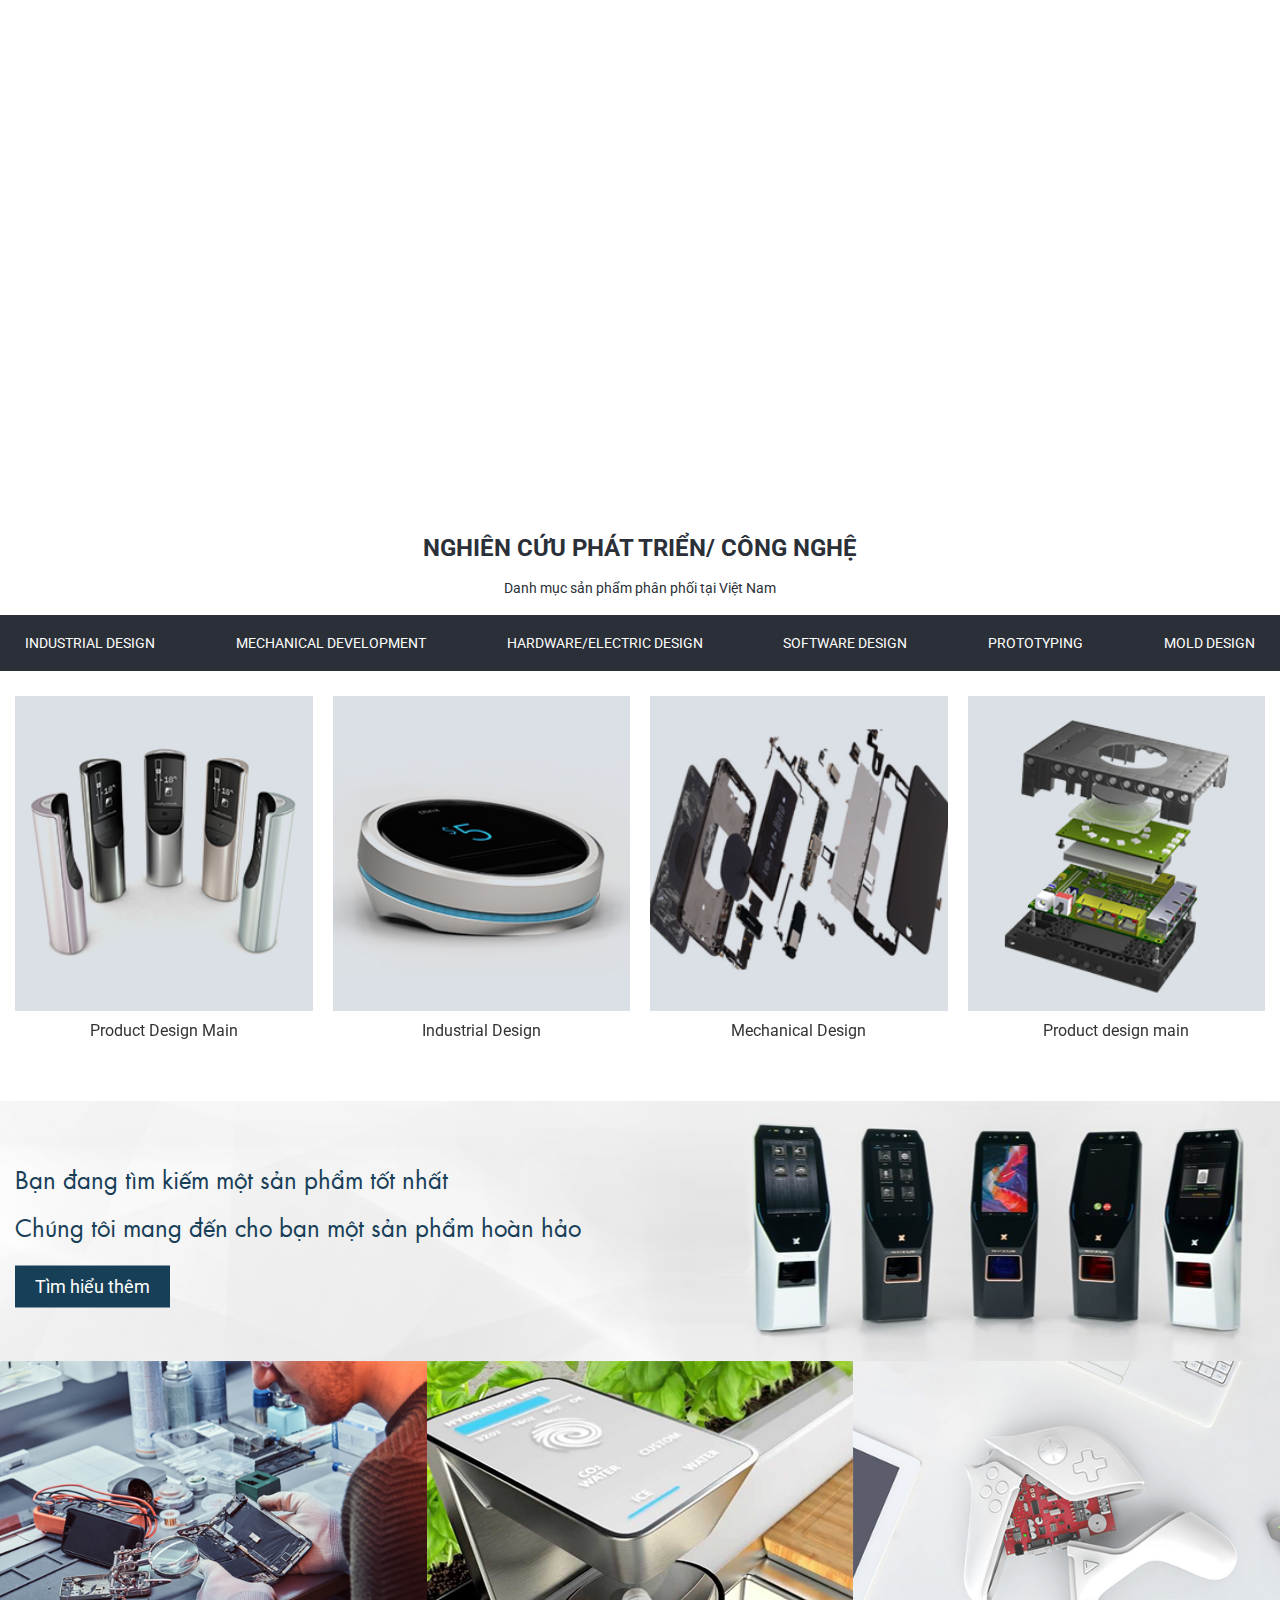
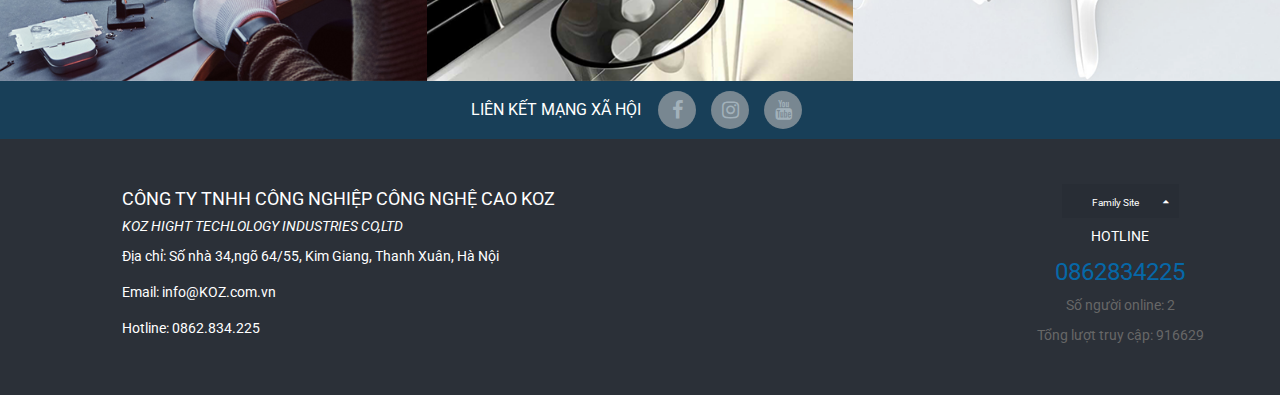
==== commit c9aa803c: "update" ====
--- a/index.html
+++ b/index.html
@@ -665,8 +665,8 @@
 			</li>
 		</ul>
 	</div>
-	<a href="#" class="back-top active">
-		<i class="fa fa-angle-up"></i>
+	<a href="#" class="back-top">
+		<img src="assets/images/back-to-top.png" alt="">
 	</a>
 	<script src="assets/js/jquery-3.6.0.min.js"></script>
 	<script src="assets/js/popper.min.js"></script>
--- a/assets/css/style.css
+++ b/assets/css/style.css
@@ -108,10 +108,6 @@
   place-items: center;
   border-radius: 50%;
   z-index: 99;
-}
-
-.back-top i {
-	font-size: 20px;
 }
 
 .back-top:hover {
@@ -643,11 +639,6 @@
   color: var(--white-color);
 }
 
-
-.gallery {
-  padding-top: 20px;
-  background-image: linear-gradient(to right, #fdfdfd, #e6e6e6);
-}
 .gallery__img {
   width: 33.33%;
   overflow: hidden;
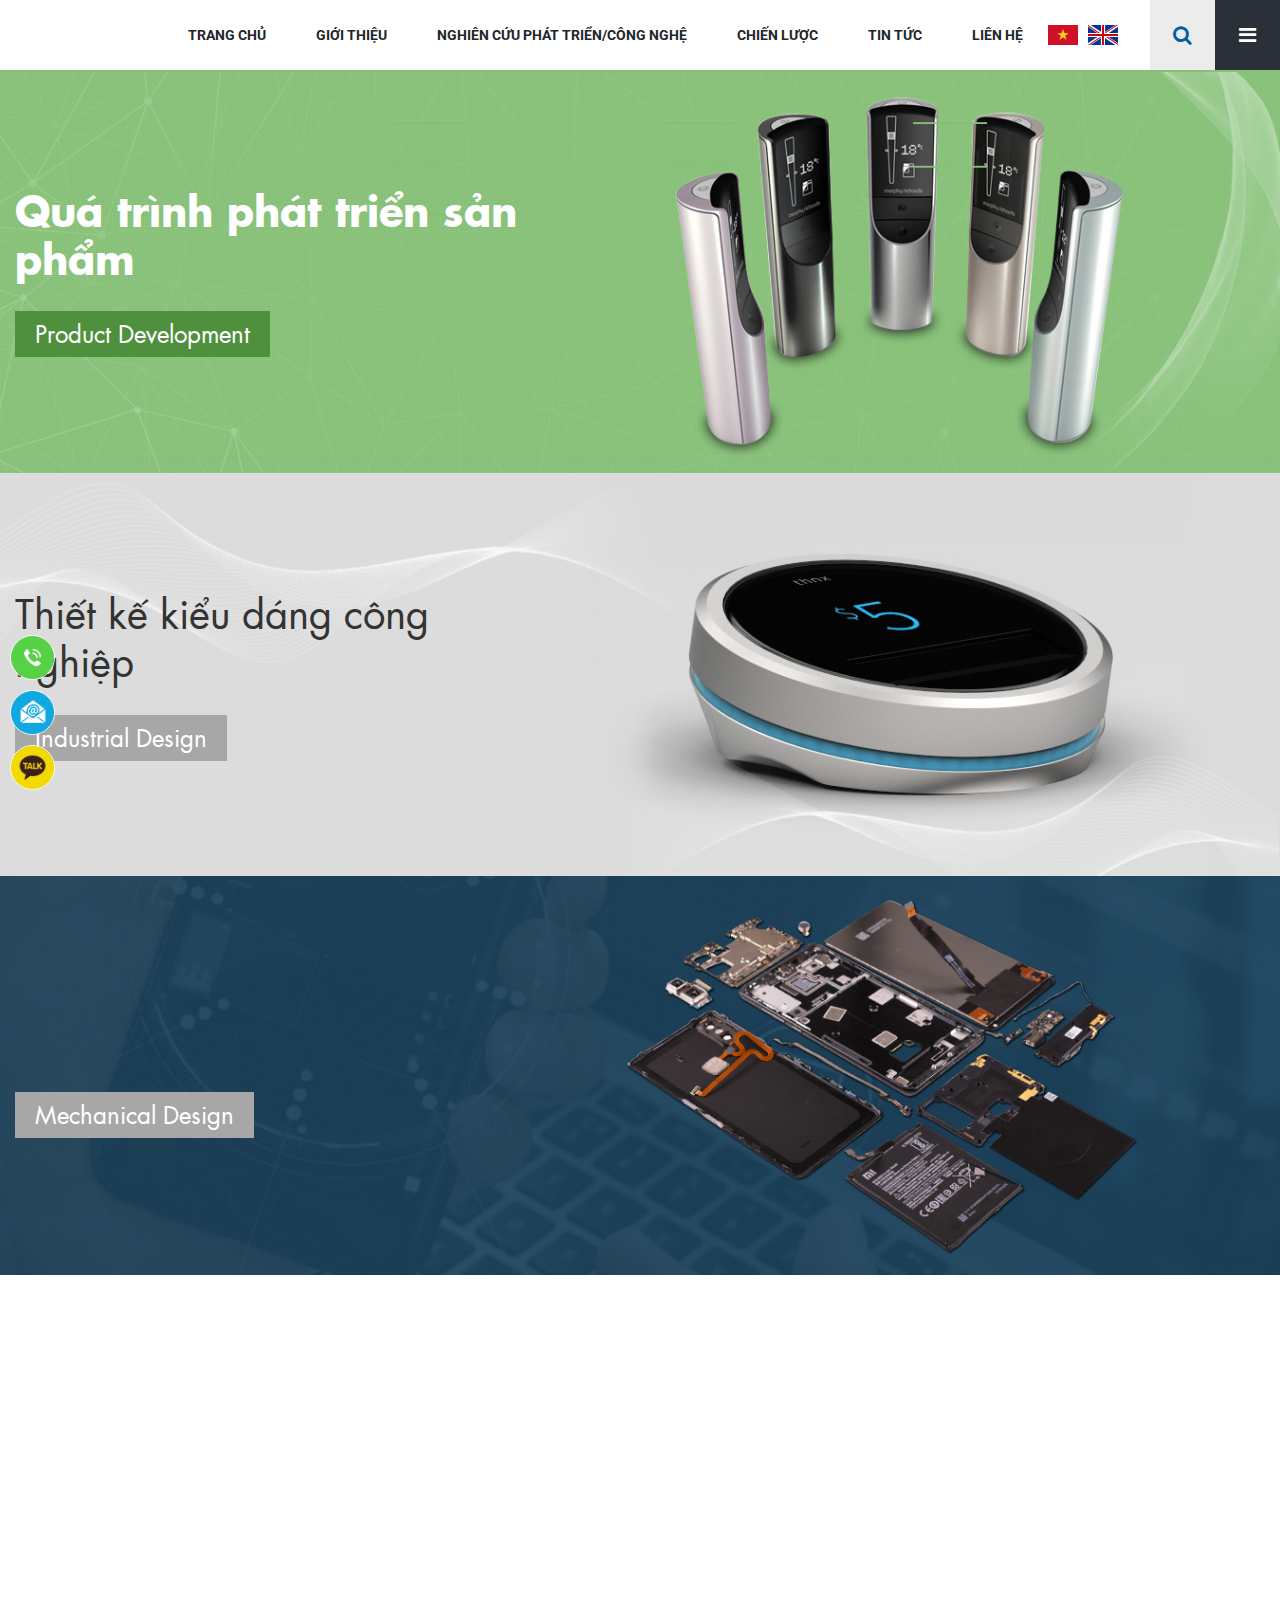
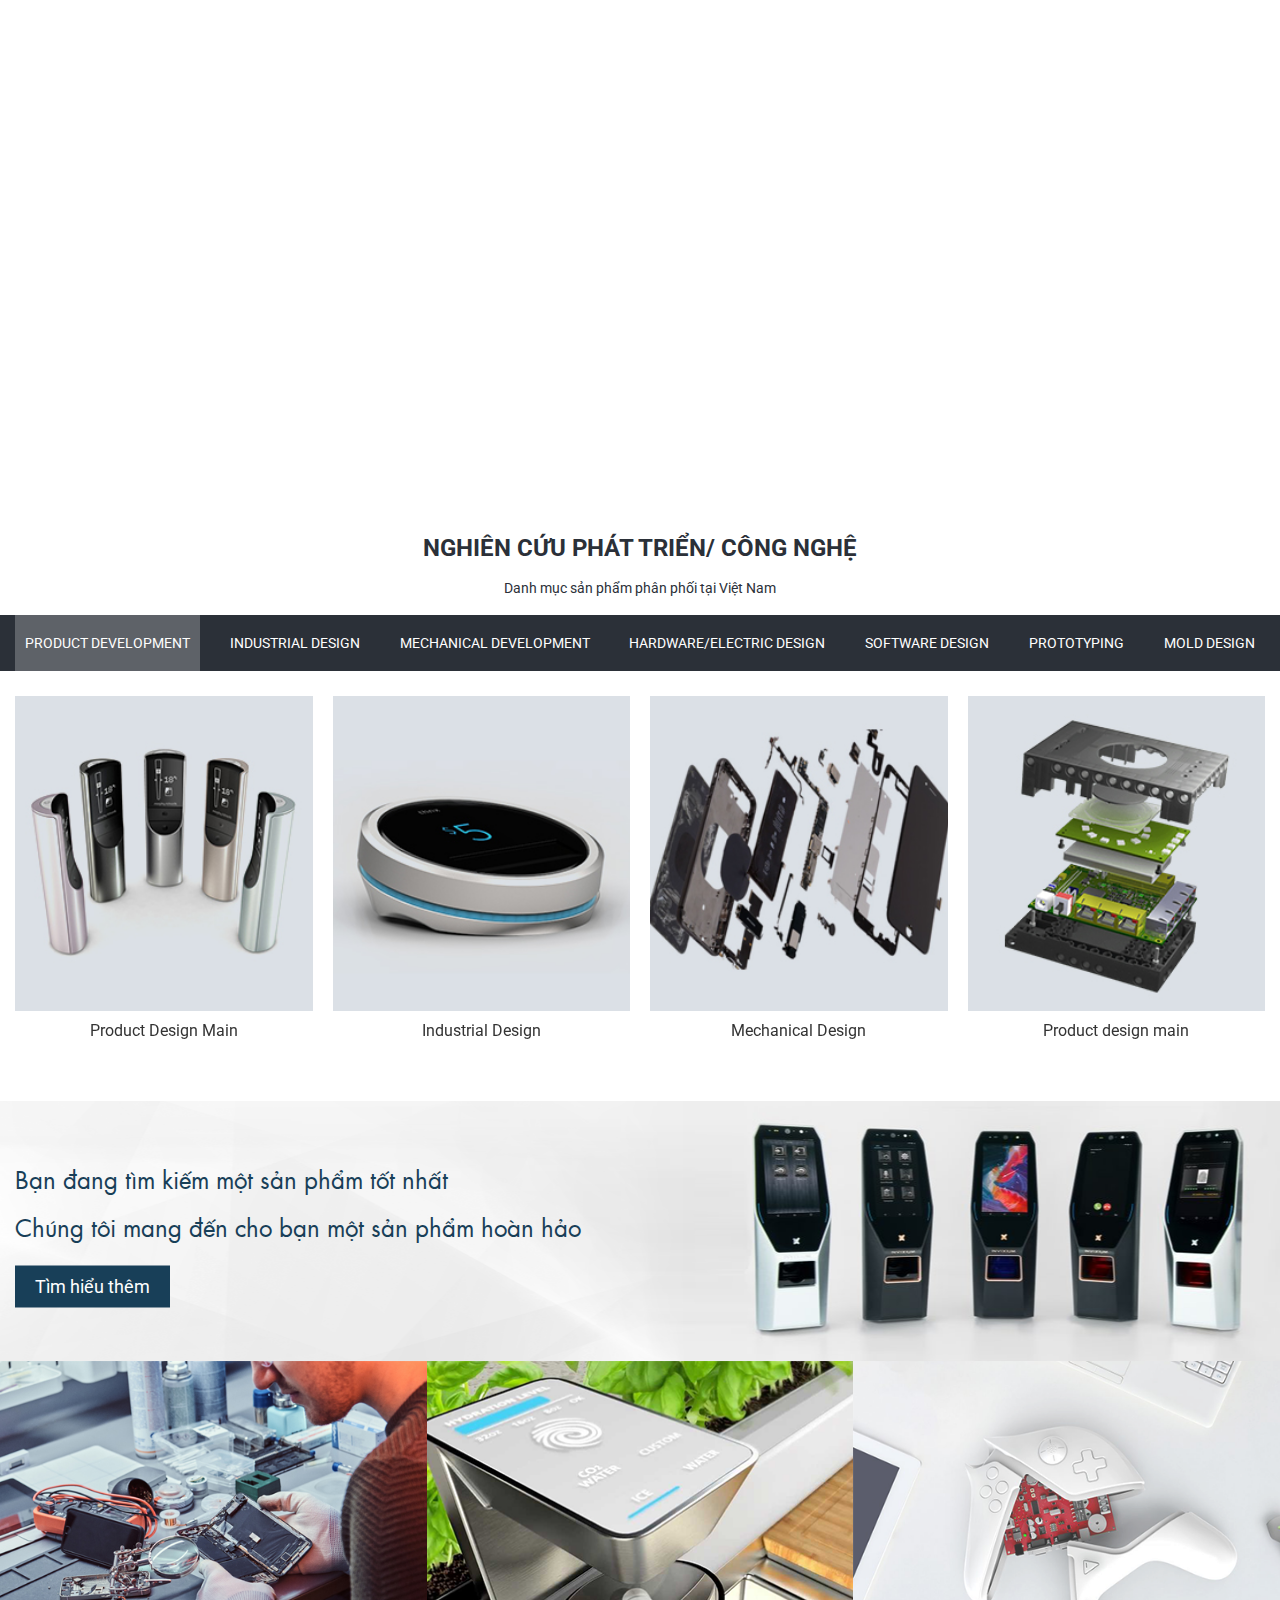
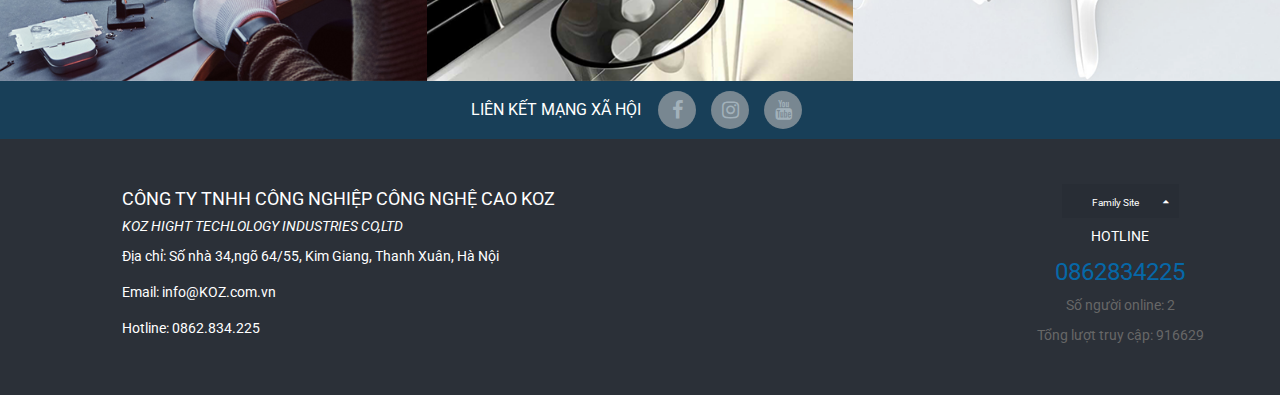
==== commit d95e8ea0: "update" ====
--- a/index.html
+++ b/index.html
@@ -474,7 +474,7 @@
 					<div class="category__nav">
 						<!-- Category nav PC -->
 						<ul class="category__list align-items-center justify-content-between">
-							<li data-pane=".pane1" class="pane">
+							<li data-pane=".pane1">
 								<a href="#" data-pane=".pane1">Product Development</a>
 							</li>
 							<li data-pane=".pane2">
--- a/assets/css/media.css
+++ b/assets/css/media.css
@@ -224,6 +224,10 @@
 	.ads__content p {
 		line-height: 30px;
 	}
+
+	.list-icon {
+		bottom: 50px;
+	}
 	
 }
 
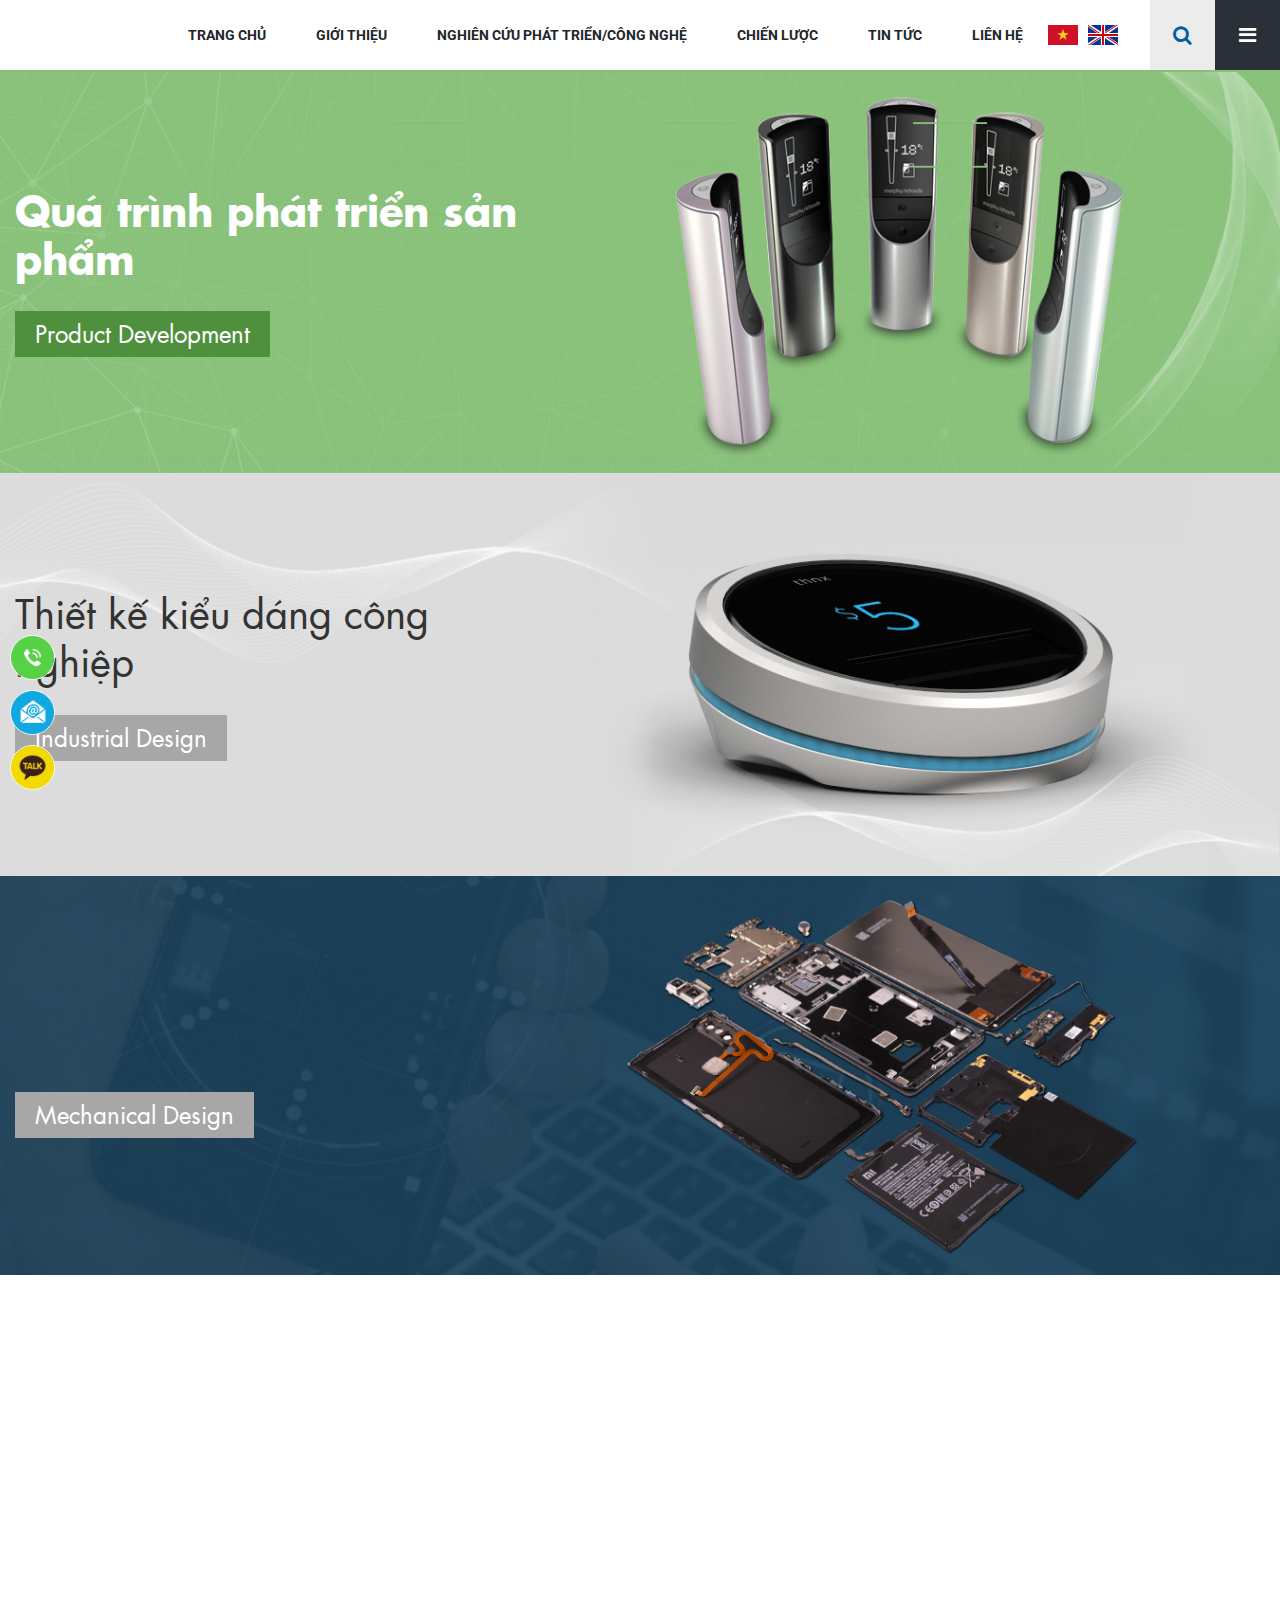
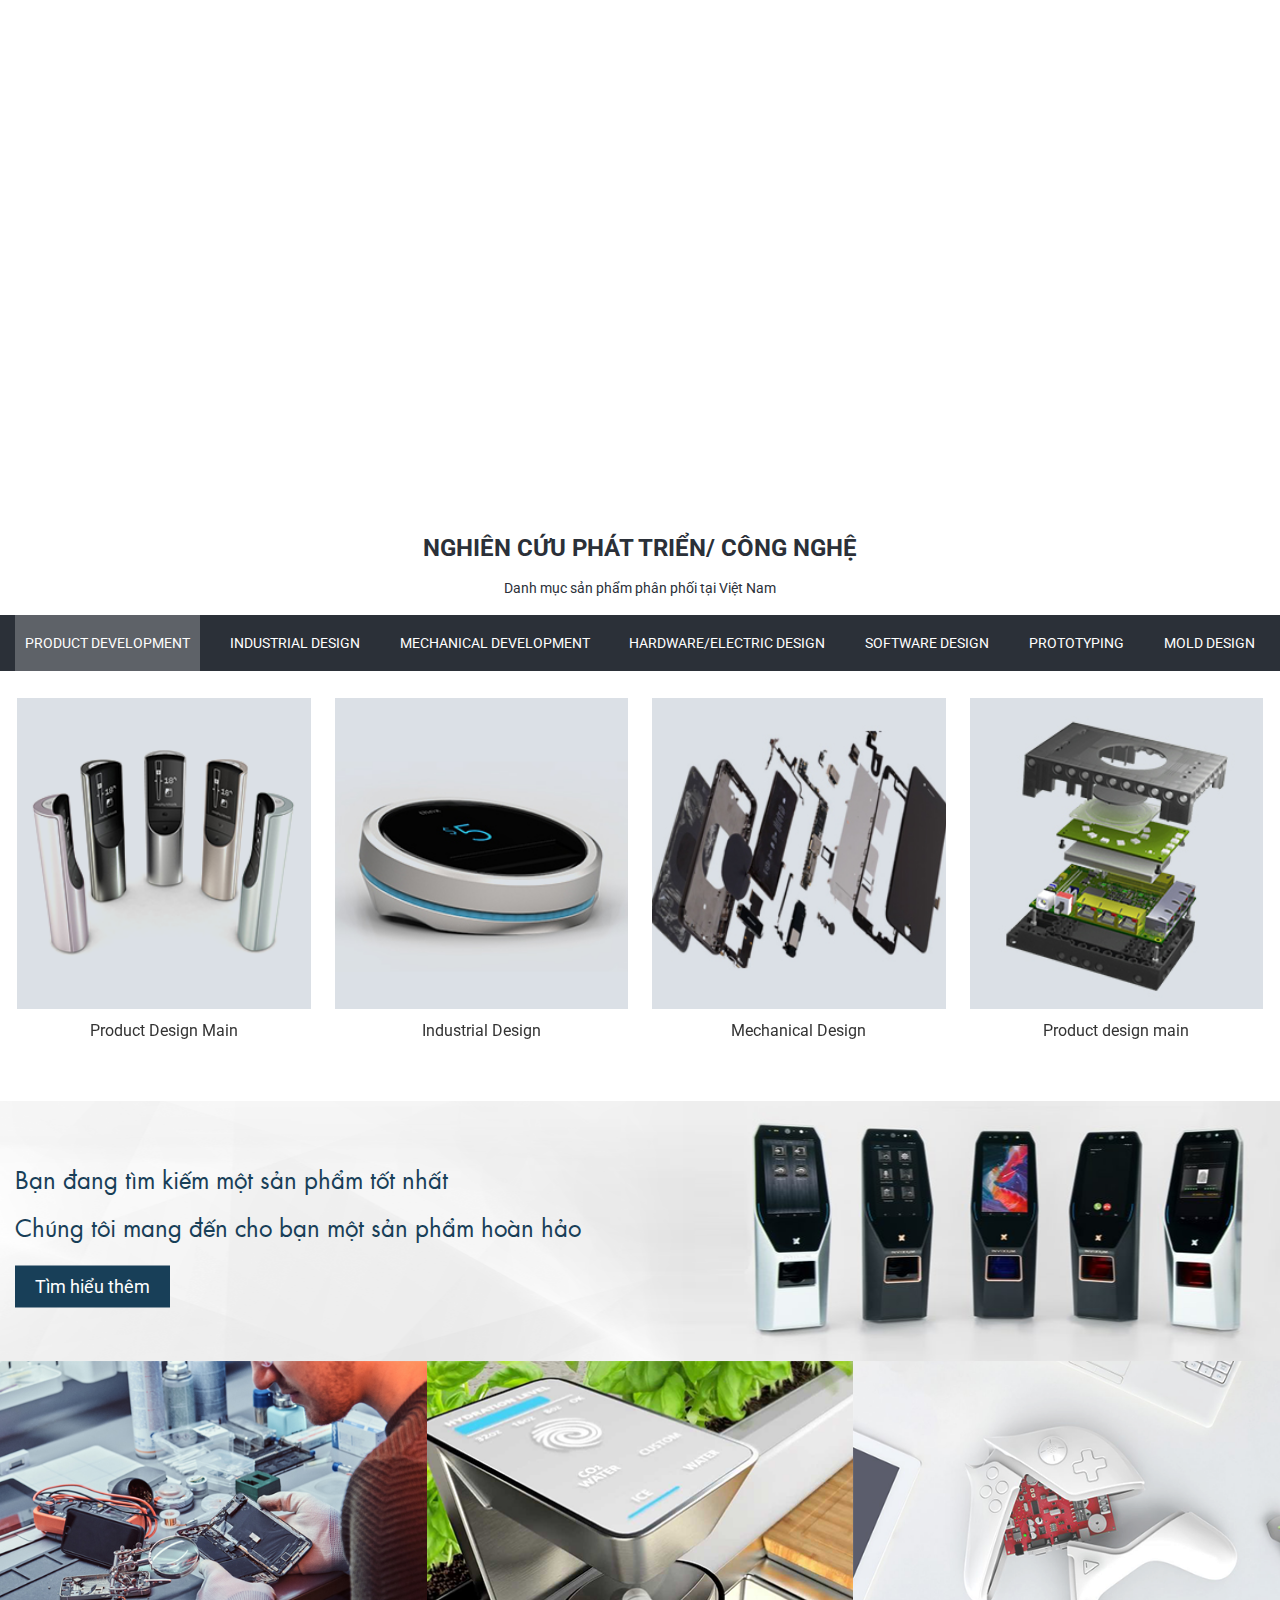
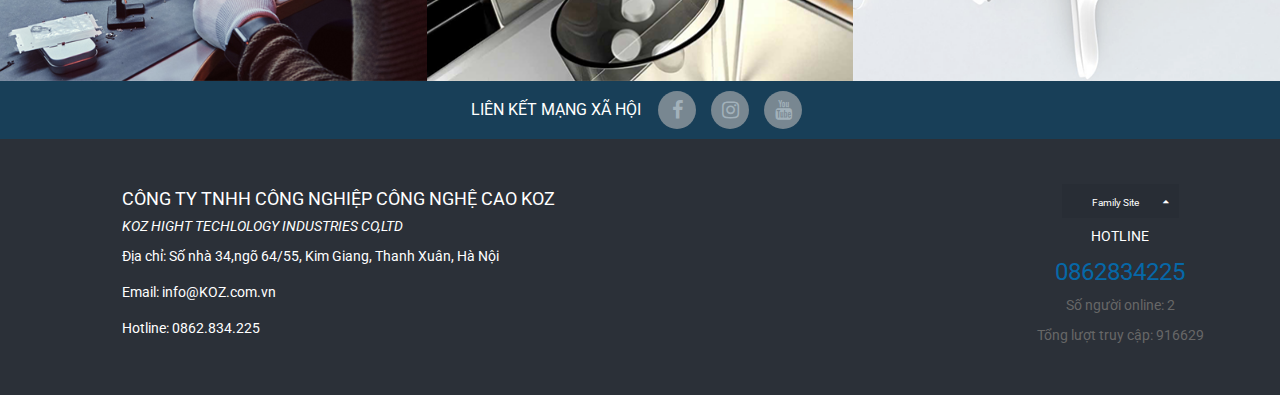
==== commit 7629e8a1: "update" ====
--- a/index.html
+++ b/index.html
@@ -508,30 +508,51 @@
 				<!-- pane 1 -->
 				<div class="category__slide-wrap owl-carousel pane pane1">
 					<div class="category__slide-item">
-						<a href=""><img src="assets/images/cate-img1.jpg" alt=""></a>
+						<a href=""><img src="assets/images/cat111.png" alt=""></a>
+						<div class="category-hover-icon">
+							<img src="assets/images/hover-icon.png" alt="">
+						</div>
 						<h3 class="category__slide-title"><a href="">Product Design Main</a></h3>
 					</div>
 					<div class="category__slide-item">
+						<div class="category-hover-icon">
+							<img src="assets/images/hover-icon.png" alt="">
+						</div>
 						<a href=""><img src="assets/images/cate-img-2.jpg" alt=""></a>
 						<h3 class="category__slide-title"><a href="">Industrial Design</a></h3>
 					</div>
 					<div class="category__slide-item">
+						<div class="category-hover-icon">
+							<img src="assets/images/hover-icon.png" alt="">
+						</div>
 						<a href=""><img src="assets/images/cat-3.jpg" alt=""></a>
 						<h3 class="category__slide-title"><a href="">Mechanical Design</a></h3>
 					</div>
 					<div class="category__slide-item">
+						<div class="category-hover-icon">
+							<img src="assets/images/hover-icon.png" alt="">
+						</div>
 						<a href=""><img src="assets/images/cat-4.jpg" alt=""></a>
 						<h3 class="category__slide-title"><a href="">Product design main</a></h3>
 					</div>
 					<div class="category__slide-item">
+						<div class="category-hover-icon">
+							<img src="assets/images/hover-icon.png" alt="">
+						</div>
 						<a href=""><img src="assets/images/cate-img-2.jpg" alt=""></a>
 						<h3 class="category__slide-title"><a href="">Product design main</a></h3>
 					</div>
 					<div class="category__slide-item">
-						<a href=""><img src="assets/images/cate-img1.jpg" alt=""></a>
-						<h3 class="category__slide-title"><a href="">Product design main</a></h3>
-					</div>
-					<div class="category__slide-item">
+						<div class="category-hover-icon">
+							<img src="assets/images/hover-icon.png" alt="">
+						</div>
+						<a href=""><img src="assets/images/cat111.png" alt=""></a>
+						<h3 class="category__slide-title"><a href="">Product design main</a></h3>
+					</div>
+					<div class="category__slide-item">
+						<div class="category-hover-icon">
+							<img src="assets/images/hover-icon.png" alt="">
+						</div>
 						<a href=""><img src="assets/images/cat-3.jpg" alt=""></a>
 						<h3 class="category__slide-title"><a href="">Product design main</a></h3>
 					</div>
@@ -539,10 +560,16 @@
 				<!-- pane 2 -->
 				<div class="category__slide-wrap owl-carousel pane pane2">
 					<div class="category__slide-item">
-						<a href=""><img src="assets/images/cate-img1.jpg" alt=""></a>
-						<h3 class="category__slide-title"><a href="">Product design main</a></h3>
-					</div>
-					<div class="category__slide-item">
+						<div class="category-hover-icon">
+							<img src="assets/images/hover-icon.png" alt="">
+						</div>
+						<a href=""><img src="assets/images/cat111.png" alt=""></a>
+						<h3 class="category__slide-title"><a href="">Product design main</a></h3>
+					</div>
+					<div class="category__slide-item">
+						<div class="category-hover-icon">
+							<img src="assets/images/hover-icon.png" alt="">
+						</div>
 						<a href=""><img src="assets/images/cat-4.jpg" alt=""></a>
 						<h3 class="category__slide-title"><a href="">Product design main</a></h3>
 					</div>
@@ -550,14 +577,23 @@
 				<!-- pane 3 -->
 				<div class="category__slide-wrap owl-carousel pane pane3">
 					<div class="category__slide-item">
+						<div class="category-hover-icon">
+							<img src="assets/images/hover-icon.png" alt="">
+						</div>
 						<a href=""><img src="assets/images/cate-img1.jpg" alt=""></a>
 						<h3 class="category__slide-title"><a href="">Product design main</a></h3>
 					</div>
 					<div class="category__slide-item">
+						<div class="category-hover-icon">
+							<img src="assets/images/hover-icon.png" alt="">
+						</div>
 						<a href=""><img src="assets/images/cat-3.jpg" alt=""></a>
 						<h3 class="category__slide-title"><a href="">Product design main</a></h3>
 					</div>
 					<div class="category__slide-item">
+						<div class="category-hover-icon">
+							<img src="assets/images/hover-icon.png" alt="">
+						</div>
 						<a href=""><img src="assets/images/cate-img-2.jpg" alt=""></a>
 						<h3 class="category__slide-title"><a href="">Product design main</a></h3>
 					</div>
--- a/assets/css/style.css
+++ b/assets/css/style.css
@@ -579,6 +579,37 @@
   object-fit: cover;
 }
 
+.category__slide-item > a img {
+  transition: all .3s ease-in-out;
+  border: 2px solid transparent;
+}
+
+.category__slide-item > a:hover img{
+  display: block;
+  box-shadow: 0 10px 20px 0 rgb(153 159 183 / 50%);
+  border-color: #337ab7;
+}
+
+.category-hover-icon {
+  position: absolute;
+  top: 0;
+  z-index: 99;
+  left: 0;
+  opacity: 0;
+  visibility: hidden;
+  transition: all .3s ease-in-out;
+}
+
+.category__slide-item:hover .category-hover-icon {
+  opacity: 1;
+  visibility: visible;
+}
+
+.category-hover-icon  img {
+  width: 68px !important;
+  height: 69px;
+}
+
 .category__slide-item h3 {
   font-size: 16px;
   color: var(--text-color);
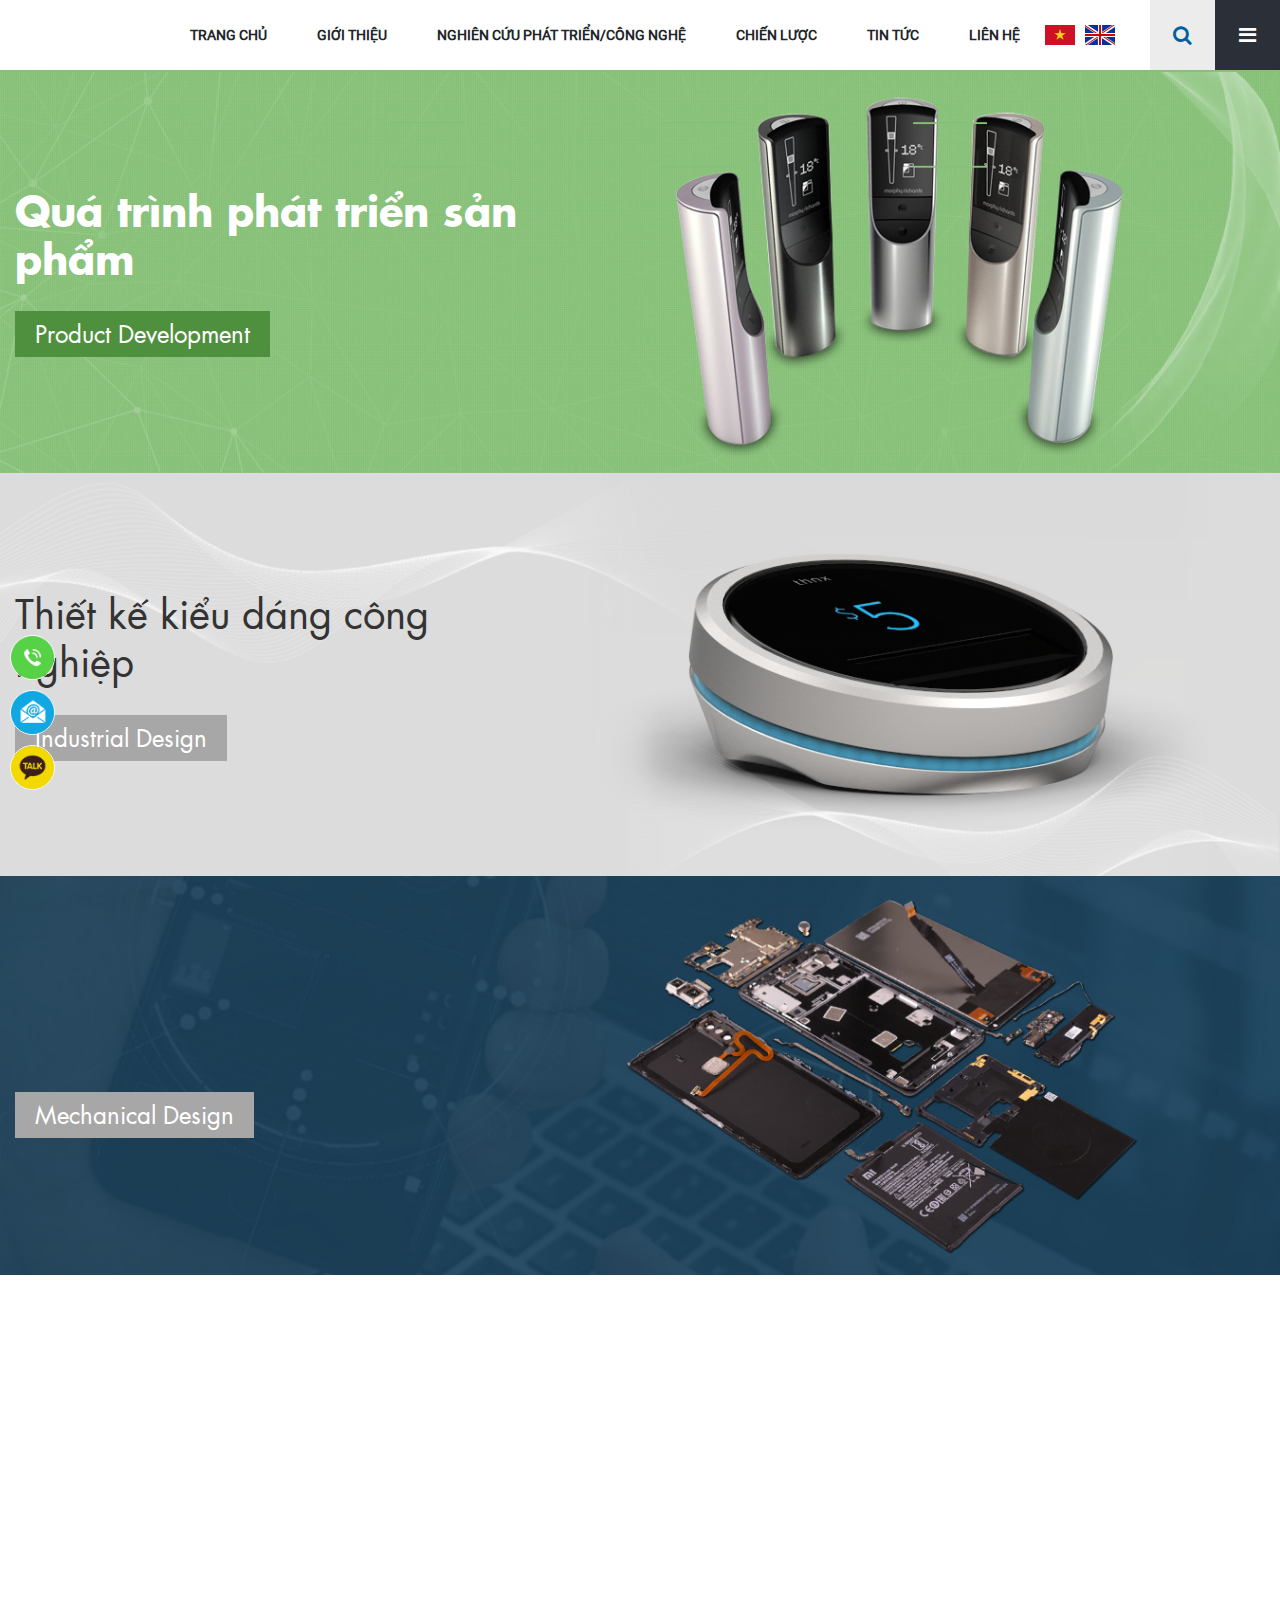
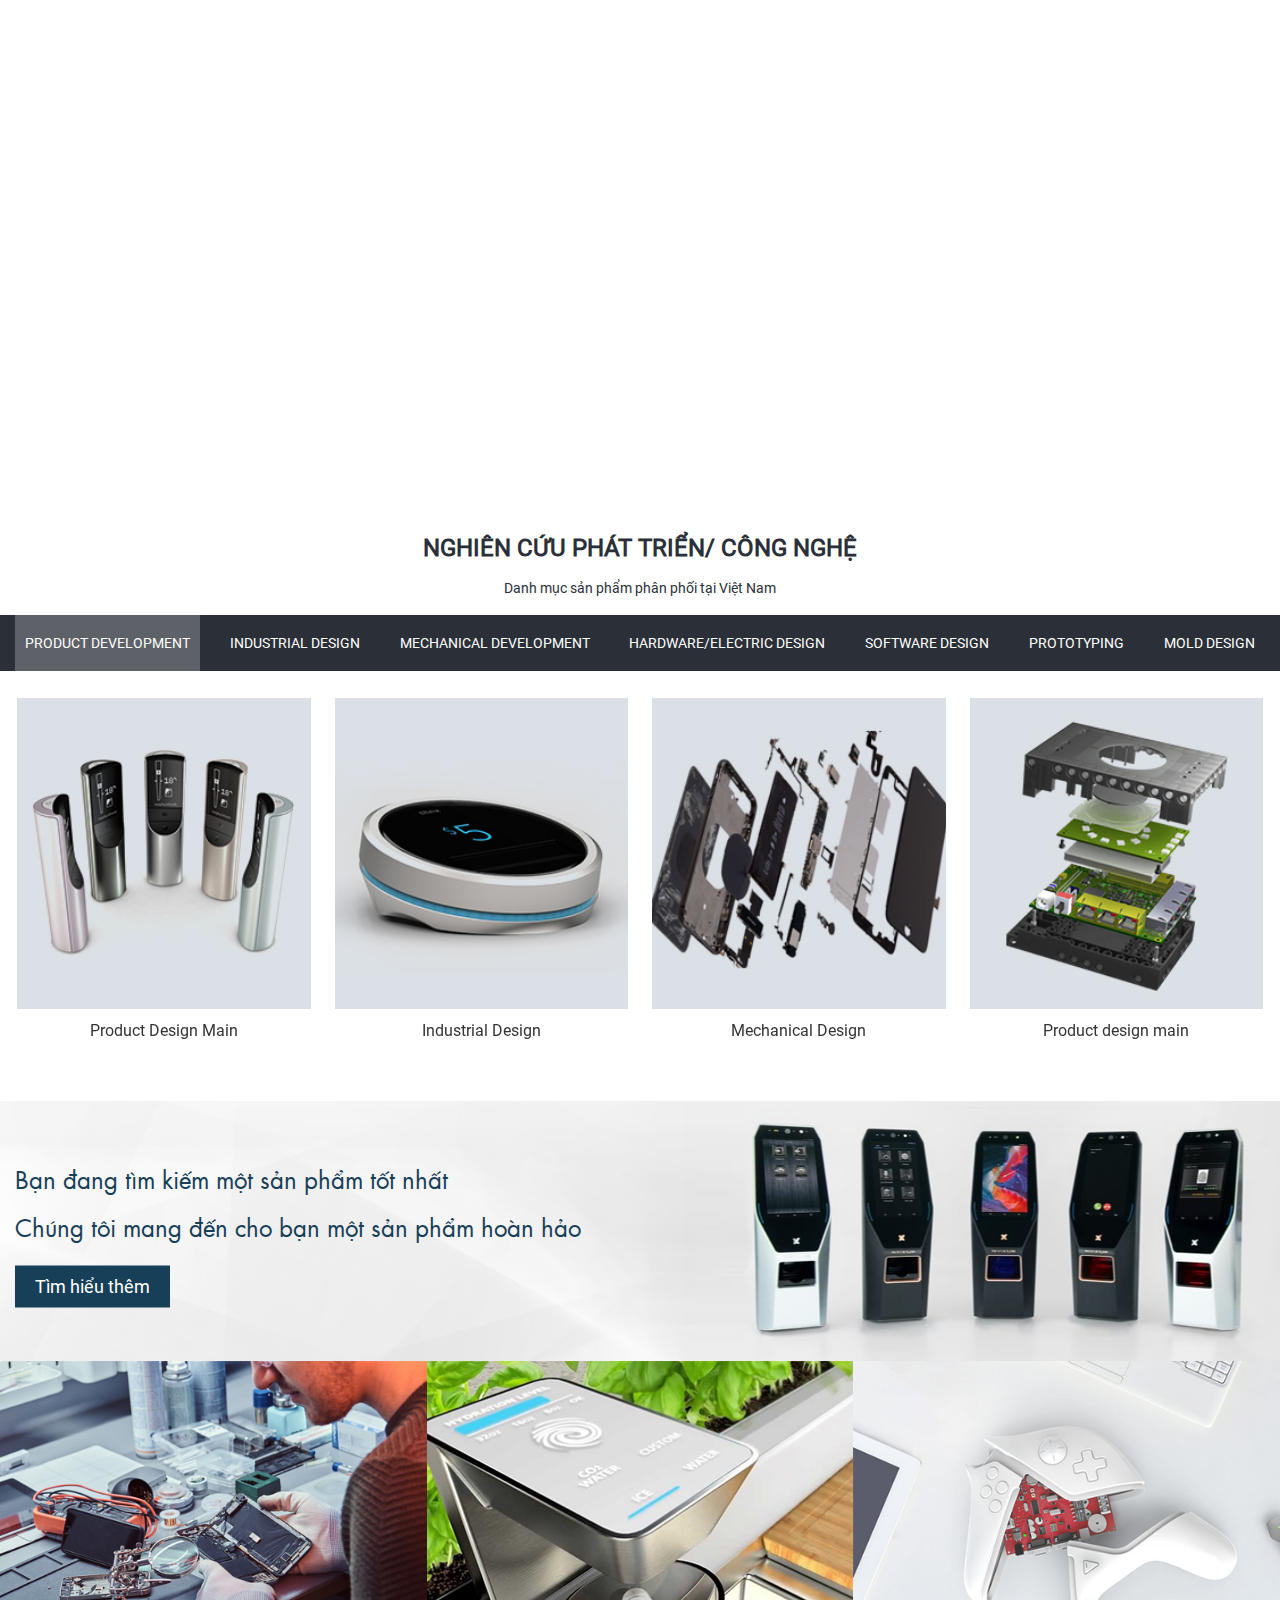
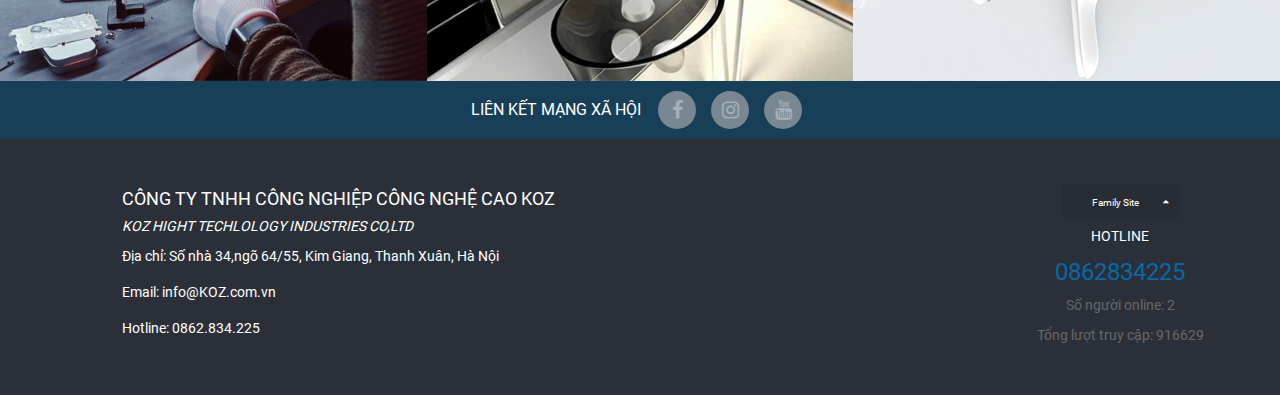
==== commit 817d9ca6: "update" ====
--- a/index.html
+++ b/index.html
@@ -5,7 +5,7 @@
 	<meta charset="UTF-8" />
 	<meta http-equiv="X-UA-Compatible" content="IE=edge" />
 	<meta name="viewport" content="width=device-width, initial-scale=1.0" />
-	<title>Delta Platinum</title>
+	<title>Koz</title>
 	<link rel="stylesheet" href="assets/css/bootstrap.min.css">
 	<link rel="stylesheet" href="assets/css/owl.carousel.min.css">
 	<link rel="stylesheet" href="assets/css/owl.theme.default.min.css">
@@ -13,7 +13,6 @@
 	<link rel="stylesheet" href="assets/css/animate.min.css">
 	<link rel="stylesheet" href="assets/css/style.css" />
 	<link rel="stylesheet" href="assets/css/media.css" />
-	<link href="https://fonts.googleapis.com/css2?family=Roboto:wght@300;400;500;700&display=swap" rel="stylesheet">
 </head>
 
 <body>
@@ -24,7 +23,7 @@
 			<nav class="nav d-flex align-items-center justify-content-center">
 				<ul class="menu d-flex align-items-center">
 					<li class="menu__item">
-						<a href="" class="menu__link">Trang chủ</a>
+						<a href="index.html" class="menu__link">Trang chủ</a>
 					</li>
 					<li class="menu__item">
 						<a href="" class="menu__link">Giới thiệu</a>
@@ -508,53 +507,53 @@
 				<!-- pane 1 -->
 				<div class="category__slide-wrap owl-carousel pane pane1">
 					<div class="category__slide-item">
-						<a href=""><img src="assets/images/cat111.png" alt=""></a>
-						<div class="category-hover-icon">
-							<img src="assets/images/hover-icon.png" alt="">
-						</div>
-						<h3 class="category__slide-title"><a href="">Product Design Main</a></h3>
-					</div>
-					<div class="category__slide-item">
-						<div class="category-hover-icon">
-							<img src="assets/images/hover-icon.png" alt="">
-						</div>
-						<a href=""><img src="assets/images/cate-img-2.jpg" alt=""></a>
-						<h3 class="category__slide-title"><a href="">Industrial Design</a></h3>
-					</div>
-					<div class="category__slide-item">
-						<div class="category-hover-icon">
-							<img src="assets/images/hover-icon.png" alt="">
-						</div>
-						<a href=""><img src="assets/images/cat-3.jpg" alt=""></a>
-						<h3 class="category__slide-title"><a href="">Mechanical Design</a></h3>
-					</div>
-					<div class="category__slide-item">
-						<div class="category-hover-icon">
-							<img src="assets/images/hover-icon.png" alt="">
-						</div>
-						<a href=""><img src="assets/images/cat-4.jpg" alt=""></a>
-						<h3 class="category__slide-title"><a href="">Product design main</a></h3>
-					</div>
-					<div class="category__slide-item">
-						<div class="category-hover-icon">
-							<img src="assets/images/hover-icon.png" alt="">
-						</div>
-						<a href=""><img src="assets/images/cate-img-2.jpg" alt=""></a>
-						<h3 class="category__slide-title"><a href="">Product design main</a></h3>
-					</div>
-					<div class="category__slide-item">
-						<div class="category-hover-icon">
-							<img src="assets/images/hover-icon.png" alt="">
-						</div>
-						<a href=""><img src="assets/images/cat111.png" alt=""></a>
-						<h3 class="category__slide-title"><a href="">Product design main</a></h3>
-					</div>
-					<div class="category__slide-item">
-						<div class="category-hover-icon">
-							<img src="assets/images/hover-icon.png" alt="">
-						</div>
-						<a href=""><img src="assets/images/cat-3.jpg" alt=""></a>
-						<h3 class="category__slide-title"><a href="">Product design main</a></h3>
+						<a href="detail.html"><img src="assets/images/cat111.png" alt=""></a>
+						<div class="category-hover-icon">
+							<img src="assets/images/hover-icon.png" alt="">
+						</div>
+						<h3 class="category__slide-title"><a href="detail.html">Product Design Main</a></h3>
+					</div>
+					<div class="category__slide-item">
+						<div class="category-hover-icon">
+							<img src="assets/images/hover-icon.png" alt="">
+						</div>
+						<a href="detail.html"><img src="assets/images/cate-img-2.jpg" alt=""></a>
+						<h3 class="category__slide-title"><a href="detail.html">Industrial Design</a></h3>
+					</div>
+					<div class="category__slide-item">
+						<div class="category-hover-icon">
+							<img src="assets/images/hover-icon.png" alt="">
+						</div>
+						<a href="detail.html"><img src="assets/images/cat-3.jpg" alt=""></a>
+						<h3 class="category__slide-title"><a href="detail.html">Mechanical Design</a></h3>
+					</div>
+					<div class="category__slide-item">
+						<div class="category-hover-icon">
+							<img src="assets/images/hover-icon.png" alt="">
+						</div>
+						<a href="detail.html"><img src="assets/images/cat-4.jpg" alt=""></a>
+						<h3 class="category__slide-title"><a href="detail.html">Product design main</a></h3>
+					</div>
+					<div class="category__slide-item">
+						<div class="category-hover-icon">
+							<img src="assets/images/hover-icon.png" alt="">
+						</div>
+						<a href="detail.html"><img src="assets/images/cate-img-2.jpg" alt=""></a>
+						<h3 class="category__slide-title"><a href="detail.html">Product design main</a></h3>
+					</div>
+					<div class="category__slide-item">
+						<div class="category-hover-icon">
+							<img src="assets/images/hover-icon.png" alt="">
+						</div>
+						<a href="detail.html"><img src="assets/images/cat111.png" alt=""></a>
+						<h3 class="category__slide-title"><a href="detail.html">Product design main</a></h3>
+					</div>
+					<div class="category__slide-item">
+						<div class="category-hover-icon">
+							<img src="assets/images/hover-icon.png" alt="">
+						</div>
+						<a href="detail.html"><img src="assets/images/cat-3.jpg" alt=""></a>
+						<h3 class="category__slide-title"><a href="detail.html">Product design main</a></h3>
 					</div>
 				</div>
 				<!-- pane 2 -->
@@ -563,15 +562,15 @@
 						<div class="category-hover-icon">
 							<img src="assets/images/hover-icon.png" alt="">
 						</div>
-						<a href=""><img src="assets/images/cat111.png" alt=""></a>
-						<h3 class="category__slide-title"><a href="">Product design main</a></h3>
-					</div>
-					<div class="category__slide-item">
-						<div class="category-hover-icon">
-							<img src="assets/images/hover-icon.png" alt="">
-						</div>
-						<a href=""><img src="assets/images/cat-4.jpg" alt=""></a>
-						<h3 class="category__slide-title"><a href="">Product design main</a></h3>
+						<a href="detail.html"><img src="assets/images/cat111.png" alt=""></a>
+						<h3 class="category__slide-title"><a href="detail.html">Product design main</a></h3>
+					</div>
+					<div class="category__slide-item">
+						<div class="category-hover-icon">
+							<img src="assets/images/hover-icon.png" alt="">
+						</div>
+						<a href="detail.html"><img src="assets/images/cat-4.jpg" alt=""></a>
+						<h3 class="category__slide-title"><a href="detail.html">Product design main</a></h3>
 					</div>
 				</div>
 				<!-- pane 3 -->
@@ -580,22 +579,22 @@
 						<div class="category-hover-icon">
 							<img src="assets/images/hover-icon.png" alt="">
 						</div>
-						<a href=""><img src="assets/images/cate-img1.jpg" alt=""></a>
-						<h3 class="category__slide-title"><a href="">Product design main</a></h3>
-					</div>
-					<div class="category__slide-item">
-						<div class="category-hover-icon">
-							<img src="assets/images/hover-icon.png" alt="">
-						</div>
-						<a href=""><img src="assets/images/cat-3.jpg" alt=""></a>
-						<h3 class="category__slide-title"><a href="">Product design main</a></h3>
-					</div>
-					<div class="category__slide-item">
-						<div class="category-hover-icon">
-							<img src="assets/images/hover-icon.png" alt="">
-						</div>
-						<a href=""><img src="assets/images/cate-img-2.jpg" alt=""></a>
-						<h3 class="category__slide-title"><a href="">Product design main</a></h3>
+						<a href="detail.html"><img src="assets/images/cat111.png" alt=""></a>
+						<h3 class="category__slide-title"><a href="detail.html">Product design main</a></h3>
+					</div>
+					<div class="category__slide-item">
+						<div class="category-hover-icon">
+							<img src="assets/images/hover-icon.png" alt="">
+						</div>
+						<a href="detail.html"><img src="assets/images/cat-3.jpg" alt=""></a>
+						<h3 class="category__slide-title"><a href="detail.html">Product design main</a></h3>
+					</div>
+					<div class="category__slide-item">
+						<div class="category-hover-icon">
+							<img src="assets/images/hover-icon.png" alt="">
+						</div>
+						<a href="detail.html"><img src="assets/images/cate-img-2.jpg" alt=""></a>
+						<h3 class="category__slide-title"><a href="detail.html">Product design main</a></h3>
 					</div>
 				</div>
 			</div>
--- a/assets/css/style.css
+++ b/assets/css/style.css
@@ -4,9 +4,10 @@
   --white-color: #fff;
   --text-color: #333333;
   --secondary-color: #2b3038;
-  --roboto-font: 'Roboto', sans-serif;
+  --roboto-font: Roboto-Regular;
   --sfu-b:  SFUBold;
   --sfu-book: SFUBook;
+  --roboto-bold: Roboto-Bold;
 }
 
 html {
@@ -90,6 +91,18 @@
   font-family: SFUBook;
   src: url(../fonts/SFUFUTURABOOK.TTF);
 }
+
+@font-face {
+  font-family: Roboto-Regular;
+  src: url(../fonts/Roboto-Regular.ttf);
+}
+
+
+@font-face {
+  font-family: Roboto-Bold;
+  src: url(../fonts/Roboto-Bold.ttf);
+}
+
 
 /* ===============  Global style  =============== */
 
@@ -933,4 +946,282 @@
 .list-icon ul li .icon-email {
   right: -156px;
   background: #0fa8e2;
+}
+
+.banner {
+  position: relative;
+}
+
+.banner__content {
+  position: absolute;
+  top: 50%;
+  left: 50%;
+  transform: translate(-50%,-50%);
+}
+
+.banner__content {
+  color: var(--white-color);
+  font-family: var(--sfu-book);
+}
+
+.banner__content h2 {
+  font-size: 30px;
+  line-height: 50px;
+}
+
+.banner__content p {
+  font-size: 20px;
+}
+
+.banner__img img {
+  width: 100%;
+  height: 250px;
+  object-fit: cover;
+}
+
+.menu__banner {
+  width: 50%;
+  position: absolute;
+  background: var(--white-color);
+  left: 50%;
+  transform: translateX(-50%);
+  padding: 25px 0;
+  top: 185px;
+}
+
+.menu__banner li a {
+  padding: 0 15px;
+  display: inline-block;
+  border-right: 1px solid #dee2e5;
+  font-size: 16px;
+}
+
+.menu__banner li:last-child a {
+  border-right: none;
+}
+
+.menu__banner li:first-child i {
+  color: var(--main-color);
+}
+
+.product-detail {
+  margin-top: 60px;
+}
+
+.product-detail__thumb {
+  width: 20%;
+}
+
+.product-detail__thumb li {
+  margin-bottom: 20px;
+  cursor: pointer;
+}
+
+.product-detail__thumb li img {
+  width: 110px;
+  height: 120px;
+  border: 1px solid #dee2e5;
+  padding: 10px;
+  object-fit: cover;
+}
+
+.product-detail__thumb li img.active {
+  border-color: #20409a;
+}
+
+.product-detail__thumb li:hover img {
+  border-color: var(--text-color);
+}
+
+.big-img {
+  width: 80%;
+}
+
+.big-img img {
+  width: 100%;
+  height: 500px;
+  object-fit: cover;
+}
+
+.product-detail__title {
+  font-size: 43px;
+  line-height: 1.1;
+  color: #333;
+  margin-bottom: 10px;
+}
+
+.product-detail__name {
+  display: block;
+  font-size: 32px;
+  color: #005aab;
+  line-height: 35px;
+  margin-bottom: 10px;
+}
+
+.product-detail__choose {
+  margin-top: 25px;
+}
+
+.product-detail__choose li {
+  padding: 20px 0px;
+  border-top: 1px solid #f2f2f5;
+}
+
+.product-detail__choose li p {
+  width: 30%;
+}
+
+.pro-price {
+  font-size: 24px;
+  font-weight: bold;
+  color: #005aab;
+}
+
+.product-detail__choose li  span {
+  font-weight: 700;
+}
+
+.price-label {
+  padding: 20px 0;
+  border-top: 1px solid #ccc;
+  font-size: 16px;
+  padding-left: 20px;
+}
+.shopping-action {
+  margin-top: 20px;
+  margin-left: -10px;
+  flex-wrap: wrap;
+}
+.shopping-action li {
+  margin-left: 10px;
+  width: calc(33.33% - 10px);
+}
+
+.table-price  table {
+  margin-bottom: 20px;
+}
+
+.table-price span {
+  font-style: italic;
+}
+
+.shopping-action {
+  margin-bottom: 20px;
+}
+
+.shopping-action li a {
+  display: inline-block;
+  margin-right: 10px;
+  padding: 15px 0px;
+  font-size: 14px;
+  text-transform: uppercase;
+  color: #fff;
+  font-weight: bold;
+  border-radius: 0px;
+  border: none;
+  background-image: linear-gradient(to right, #015f9e, #015f9e);
+  width: 100%;
+  text-align: center;
+}
+
+.shopping-brand {
+  margin-left: -10px;
+}
+
+.shopping-brand li {
+  width: calc(20% - 10px);
+  margin-left: 10px;
+}
+
+.shopping-brand li a:hover img {
+  transform: scale(1.1);
+}
+
+.shopping-brand li  a img {
+  width: 100%;
+  transition: all .3s ease-in-out;
+}
+
+.product-detail-desc {
+  margin-top: 40px;
+}
+
+.tab-product li {
+  width: 33.33%;
+  text-align: center;
+  border: 1px solid #f2f2f5;
+}
+
+.tab-product {
+  margin-bottom: 20px;
+}
+
+.tab-product li a {
+  display: inline-block;
+  padding: 20px 0;
+  background: #f5f6fa;
+  width: 100%;
+  color: var(--text-color);
+  text-transform: uppercase;
+}
+
+.tab-product li a.active {
+  background: #005aab;
+  color: var(--white-color);
+}
+
+
+.radio {
+  margin: 0.5rem;
+}
+
+.radio input[type="radio"] {
+  position: absolute;
+  opacity: 0;
+}
+
+.radio input[type="radio"] + .radio-label:before {
+  content: '';
+  background: #f4f4f4;
+  border-radius: 100%;
+  border: 1px solid #b4b4b4;
+  display: inline-block;
+  width: 20px;
+  height:20px;
+  position: relative;
+  top: -0.2em;
+  margin-right: 10px;
+  vertical-align: top;
+  cursor: pointer;
+  text-align: center;
+  transition: all 250ms ease;
+}
+
+.radio input[type="radio"]:checked + .radio-label:before {
+  background-color: #3197ee;
+  box-shadow: inset 0 0 0 4px #f4f4f4;
+}
+
+.radio input[type="radio"]:focus + .radio-label:before {
+  outline: none;
+  border-color: #3197ee;
+}
+
+.radio input[type="radio"]:disabled + .radio-label:before {
+  box-shadow: inset 0 0 0 4px #f4f4f4;
+  border-color: #b4b4b4;
+  background: #b4b4b4;
+}
+
+.radio input[type="radio"] + .radio-label:empty:before {
+  margin-right: 0;
+}
+
+.product-rela {
+  margin: 40px 0;
+}
+
+.product-rela {
+  font-size: 32px;
+  color: #313035;
 }--- a/assets/css/media.css
+++ b/assets/css/media.css
@@ -105,6 +105,12 @@
 	.menumobile {
 		display: block;
 	}
+
+	.menu__banner {
+		position: static;
+		width: 100%;
+		transform: unset	;
+	}
 }
 
 
@@ -187,6 +193,14 @@
 		margin-left: 10px;
 	}
 
+	.zoomContainer {
+		display: none;
+	}
+
+	.menu__banner {
+		display: none !important;
+	}
+
 }
 
 
@@ -228,14 +242,39 @@
 	.list-icon {
 		bottom: 50px;
 	}
-	
+
+	.big-img img {
+		height: 400px;
+	}
+
+	.shopping-action li {
+		width: 100%;
+		margin: 5px;
+	}
+
+	.product-detail__title {
+		font-size: 25px;
+	}
+
+	.product-detail__name {
+		font-size: 22px;
+	}
+	.tab-product li a {
+		text-transform: inherit;
+		font-size: 13px;
+	}
 }
 
 @media screen and (max-width: 340px) {
 	.social p  {
 		margin-bottom: 20px;
 	}
-}
-
-
-
+	.price-label {
+		display: none;
+	}
+
+	.table-price table {display: none;}
+}
+
+
+
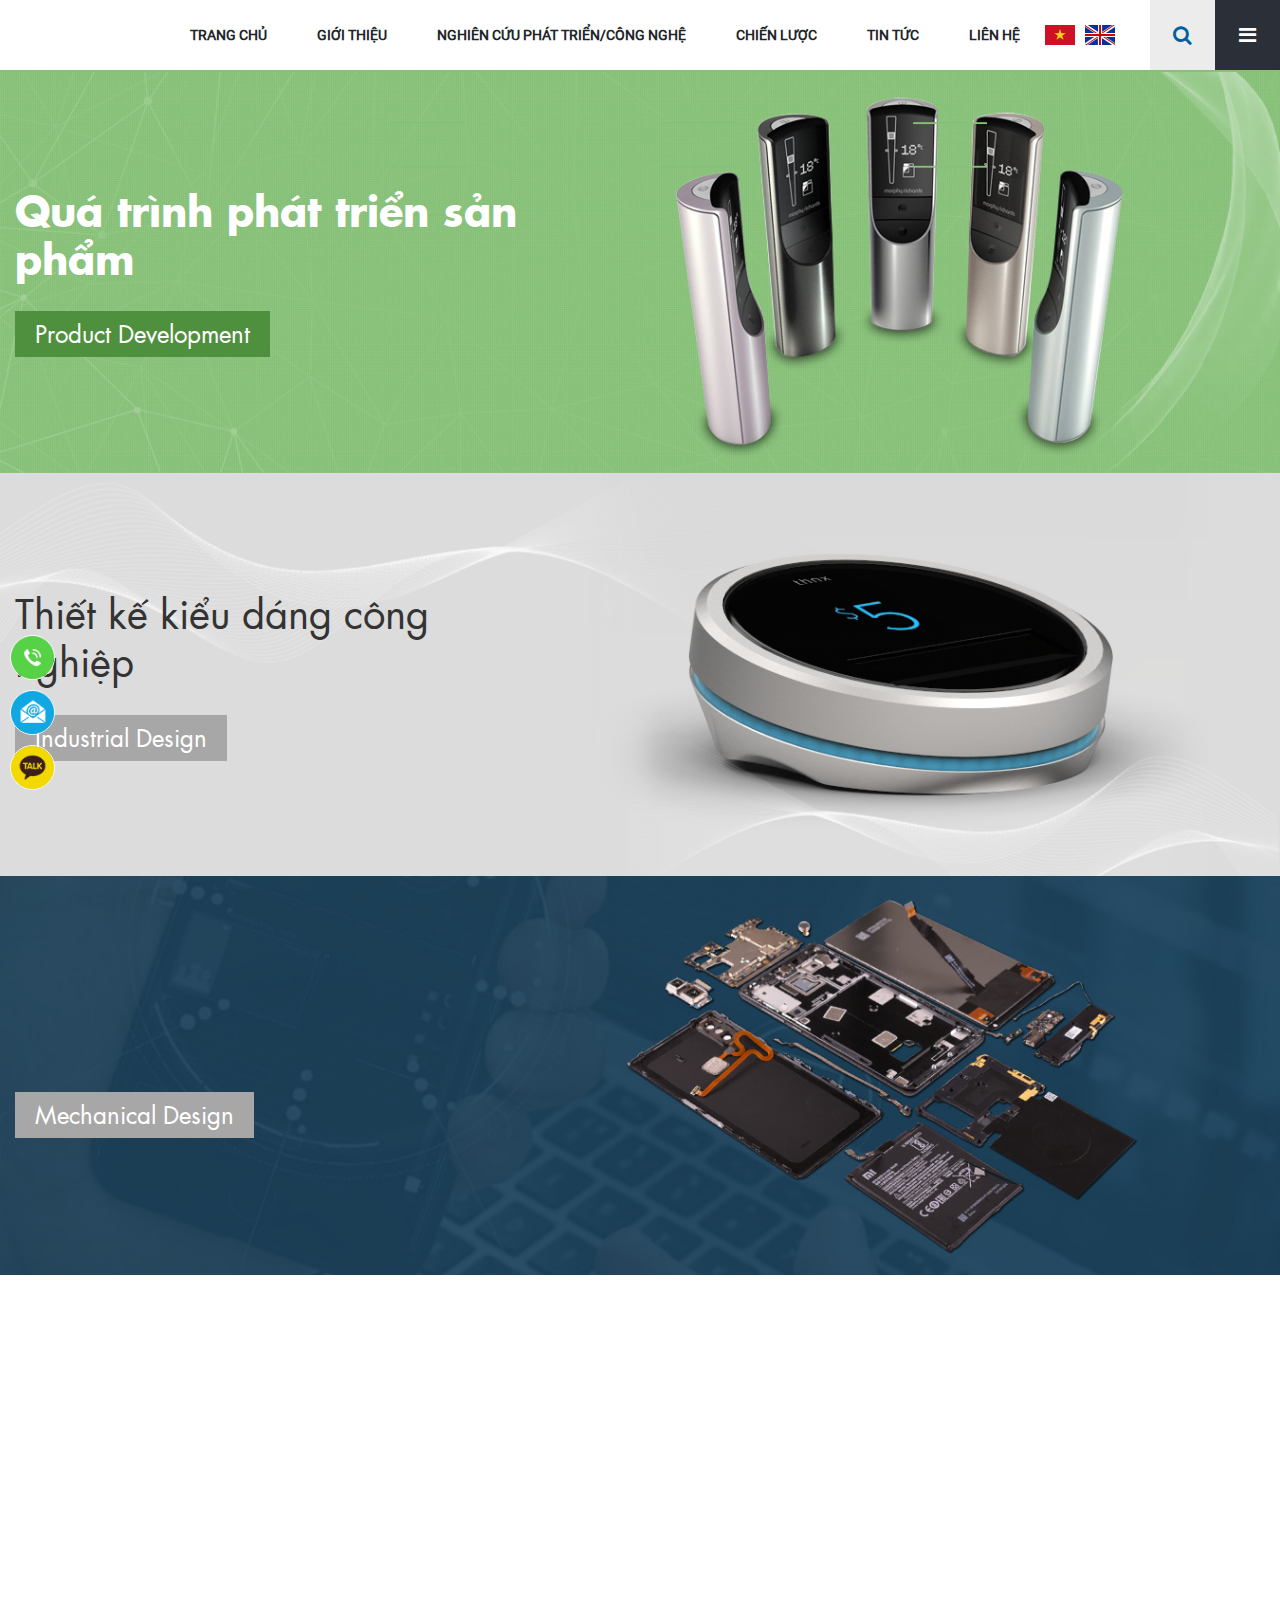
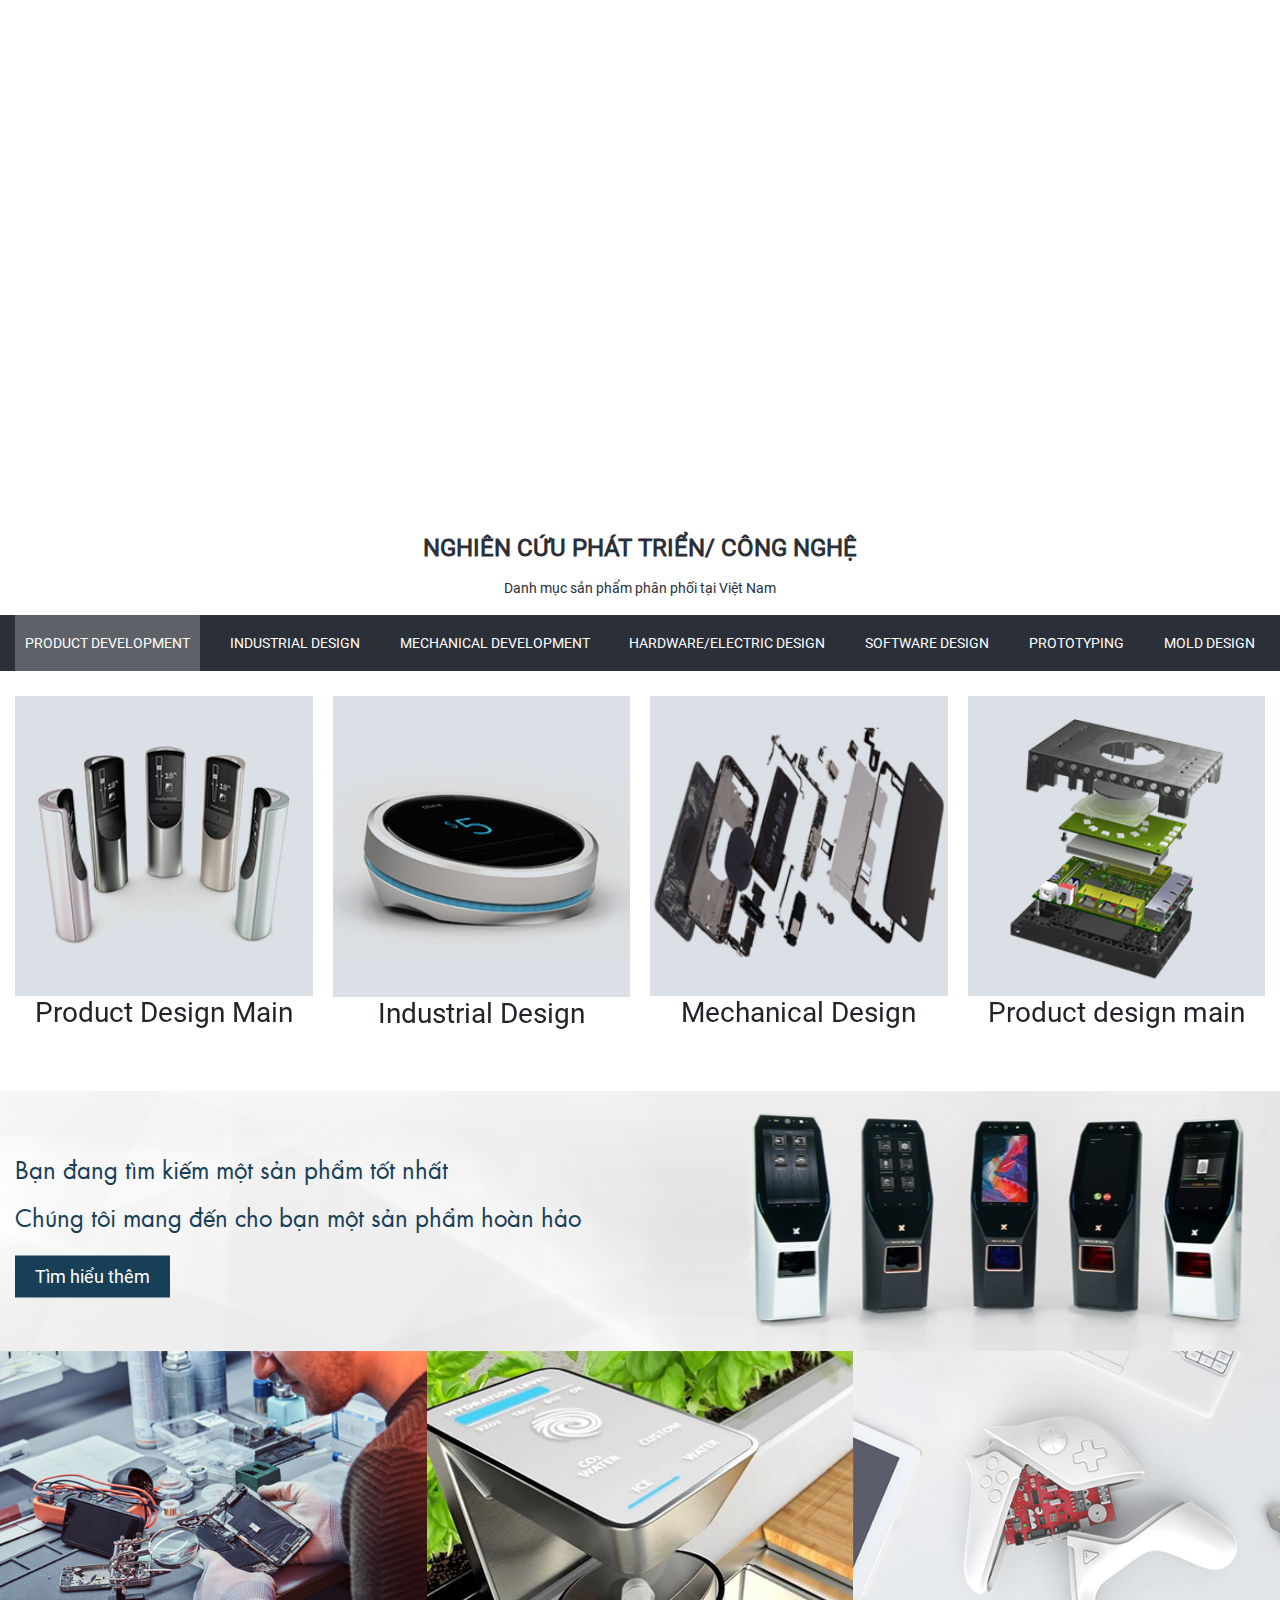
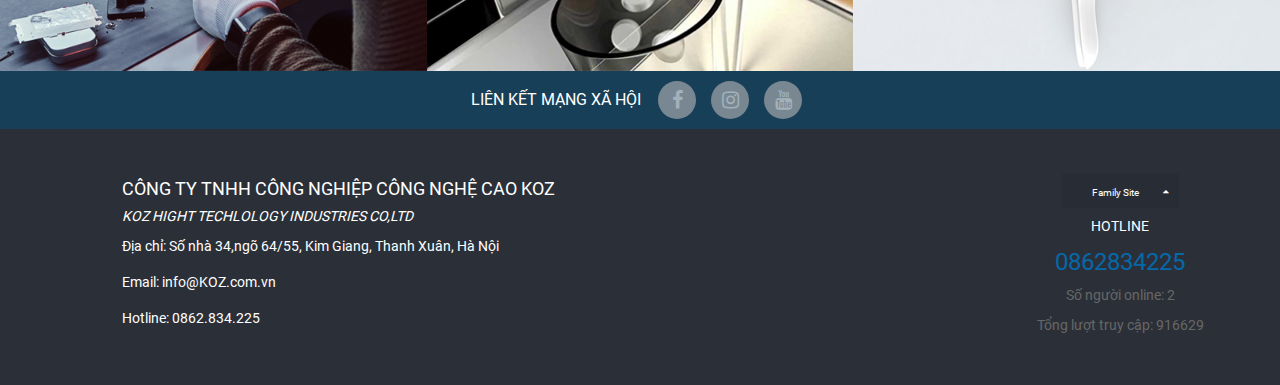
==== commit 3750e452: "update" ====
--- a/index.html
+++ b/index.html
@@ -47,33 +47,33 @@
 									<li class="list-item">
 										<ul class="mega-menu__item">
 											<li>
-												<a href="">Quá trình phát triển sản phẩm</a>
-											</li>
-											<li>
-												<a href="">Thiết kế kiểu dáng công nghiệp</a>
-											</li>
-											<li>
-												<a href="">Thiết kế kiến trúc cơ khí</a>
+												<a href="category.html">Quá trình phát triển sản phẩm</a>
+											</li>
+											<li>
+												<a href="category.html">Thiết kế kiểu dáng công nghiệp</a>
+											</li>
+											<li>
+												<a href="category.html">Thiết kế kiến trúc cơ khí</a>
 											</li>
 										</ul>
 									</li>
 									<li class="list-item">
 										<ul class="mega-menu__item">
 											<li>
-												<a href="">Thiết kế phần cứng, điện tử</a>
-											</li>
-											<li>
-												<a href="">Thiết kế lập trình IT</a>
+												<a href="category.html">Thiết kế phần cứng, điện tử</a>
+											</li>
+											<li>
+												<a href="category.html">Thiết kế lập trình IT</a>
 											</li>
 										</ul>
 									</li>
 									<li class="list-item">
 										<ul class="mega-menu__item">
 											<li>
-												<a href="">Tạo mẫu sản phẩm</a>
-											</li>
-											<li>
-												<a href="">Thiết kế khuôn mẫu</a>
+												<a href="category.html">Tạo mẫu sản phẩm</a>
+											</li>
+											<li>
+												<a href="category.html">Thiết kế khuôn mẫu</a>
 											</li>
 										</ul>
 									</li>
--- a/assets/css/style.css
+++ b/assets/css/style.css
@@ -14,9 +14,6 @@
   scroll-behavior: smooth;
 }
 
-body {
-}
-
 *,
 *::before,
 *::after {
@@ -80,6 +77,9 @@
   display: block;
 }
 
+.pd-10 {
+  padding: 10px;
+}
 
 
 @font-face {
@@ -103,8 +103,6 @@
   src: url(../fonts/Roboto-Bold.ttf);
 }
 
-
-/* ===============  Global style  =============== */
 
 .back-top {
   position: fixed;
@@ -131,6 +129,11 @@
 .back-top.active {
 	opacity: 1;
 	visibility: visible;
+}
+
+.page-heading h2 {
+  text-transform: uppercase;
+  font-size: 36px;
 }
 
 .header {
@@ -587,17 +590,19 @@
   background-color: #5e6268;
 }
 
-.category__slide-item img {
+.box-product {
+  position: relative;
+}
+
+
+.box-product  > a img {
+  transition: all .3s ease-in-out;
+  border: 2px solid transparent;
   height: 315px;
   object-fit: cover;
 }
 
-.category__slide-item > a img {
-  transition: all .3s ease-in-out;
-  border: 2px solid transparent;
-}
-
-.category__slide-item > a:hover img{
+.box-product  > a:hover img{
   display: block;
   box-shadow: 0 10px 20px 0 rgb(153 159 183 / 50%);
   border-color: #337ab7;
@@ -613,7 +618,7 @@
   transition: all .3s ease-in-out;
 }
 
-.category__slide-item:hover .category-hover-icon {
+.box-product:hover .category-hover-icon {
   opacity: 1;
   visibility: visible;
 }
@@ -623,7 +628,7 @@
   height: 69px;
 }
 
-.category__slide-item h3 {
+.box-product h3 {
   font-size: 16px;
   color: var(--text-color);
   margin-top: 10px;
@@ -975,18 +980,19 @@
 
 .banner__img img {
   width: 100%;
-  height: 250px;
+  height: 200px;
   object-fit: cover;
 }
 
 .menu__banner {
-  width: 50%;
+  width: 70%;
   position: absolute;
   background: var(--white-color);
   left: 50%;
   transform: translateX(-50%);
   padding: 25px 0;
-  top: 185px;
+  top: 133px;
+  z-index: 20;
 }
 
 .menu__banner li a {
@@ -1150,6 +1156,7 @@
   width: 33.33%;
   text-align: center;
   border: 1px solid #f2f2f5;
+  border-left: unset;
 }
 
 .tab-product {
@@ -1224,4 +1231,94 @@
 .product-rela {
   font-size: 32px;
   color: #313035;
-}+}
+
+.category-page {
+  margin-top: 0;
+}
+
+.hr-title {
+  width: 1px;
+  height: 50px;
+  margin: 0 auto 14px;
+  border: 0;
+  background: linear-gradient(to bottom, #16b4b7, #036ea7);
+}
+
+.category-page .page-heading {
+  padding-top: 20px;
+  padding-bottom: 30px;
+  margin: 30px 0;
+}
+
+.category-page .tab-product {
+  flex-wrap: wrap;
+}
+
+.category-page .tab-product li a {
+  background: var(--white-color);
+  font-size: 17px;
+}
+
+.category-page .tab-product li {
+  width: 14.28%;
+}
+
+.category-page .tab-product li a.active {
+  background: #005aab;
+}
+
+.banner-submenu {
+  position: relative;
+}
+
+.banner-submenu ul {
+    min-width: 300px;
+    opacity: 0;
+    visibility: hidden;
+    position: absolute;
+    transform-origin: top;  
+    transform: scale(1, 0);
+    transition: transform 0.5s ease, opacity 0.2s ease;
+    left: 0px;
+    top: 30px;
+    background: #f5f6fa;
+    z-index: 105;
+}
+
+.banner-submenu ul::before {
+  content: "";
+  position: absolute;
+  height: 20px;
+  background: transparent;
+  width: 100%;
+  left: 0;
+  top: -17px;
+  visibility: visible;
+}
+
+.banner-submenu ul li.banner-submenu__item a:hover {
+  color: #23527c;
+}
+
+.banner-submenu ul li.banner-submenu__item {
+  padding: 10px 15px;
+}
+
+.banner-submenu ul li.banner-submenu__item a {
+  padding: 0;
+  border: none;
+  line-height: 25px;
+}
+
+.banner-submenu:hover ul {
+  display: block;
+  visibility: visible;
+  opacity: 1;
+  -webkit-transform: scale(1, 1);
+  transform: scale(1, 1);
+  transition: transform 0.3s ease, opacity 0.2s ease .1s;
+  -webkit-transition: -webkit-transform 0.3s ease, opacity 0.2s ease .1s;
+  left: 0px;
+}
+
--- a/assets/css/media.css
+++ b/assets/css/media.css
@@ -142,8 +142,13 @@
 	.footer__info {
 		text-align: left !important;
 	}
-
-	
+	.category-page .tab-product li {
+		width: 33.33%;
+	}
+
+	.header__keyword ul li a {
+		padding: 7px 13px;
+	}
 }
 
 @media screen and (max-width: 767px) {
@@ -193,12 +198,17 @@
 		margin-left: 10px;
 	}
 
-	.zoomContainer {
-		display: none;
-	}
-
 	.menu__banner {
 		display: none !important;
+	}
+
+	.box-product  > a img {
+		height: auto;
+		width: 100%;
+	}
+
+	.category-page .page-heading {
+		margin: 0;
 	}
 
 }
@@ -263,18 +273,42 @@
 		text-transform: inherit;
 		font-size: 13px;
 	}
+
+	.product-detail__gallery {
+		flex-direction: row-reverse	;
+	}
+
+	.category-page .tab-product li a {
+		font-size: 14px;
+	}
+
+	.page-heading h2  {
+		font-size: 25px;
+	}
+
+	.category-page .page-heading {
+		margin: 0;
+	}
+	.banner__content h2 {
+		font-size: 24px;
+	}
 }
 
 @media screen and (max-width: 340px) {
 	.social p  {
 		margin-bottom: 20px;
 	}
+
 	.price-label {
 		display: none;
 	}
 
-	.table-price table {display: none;}
-}
-
-
-
+	.table-price table {
+	 	display: none;
+	}
+
+	
+}
+
+
+
